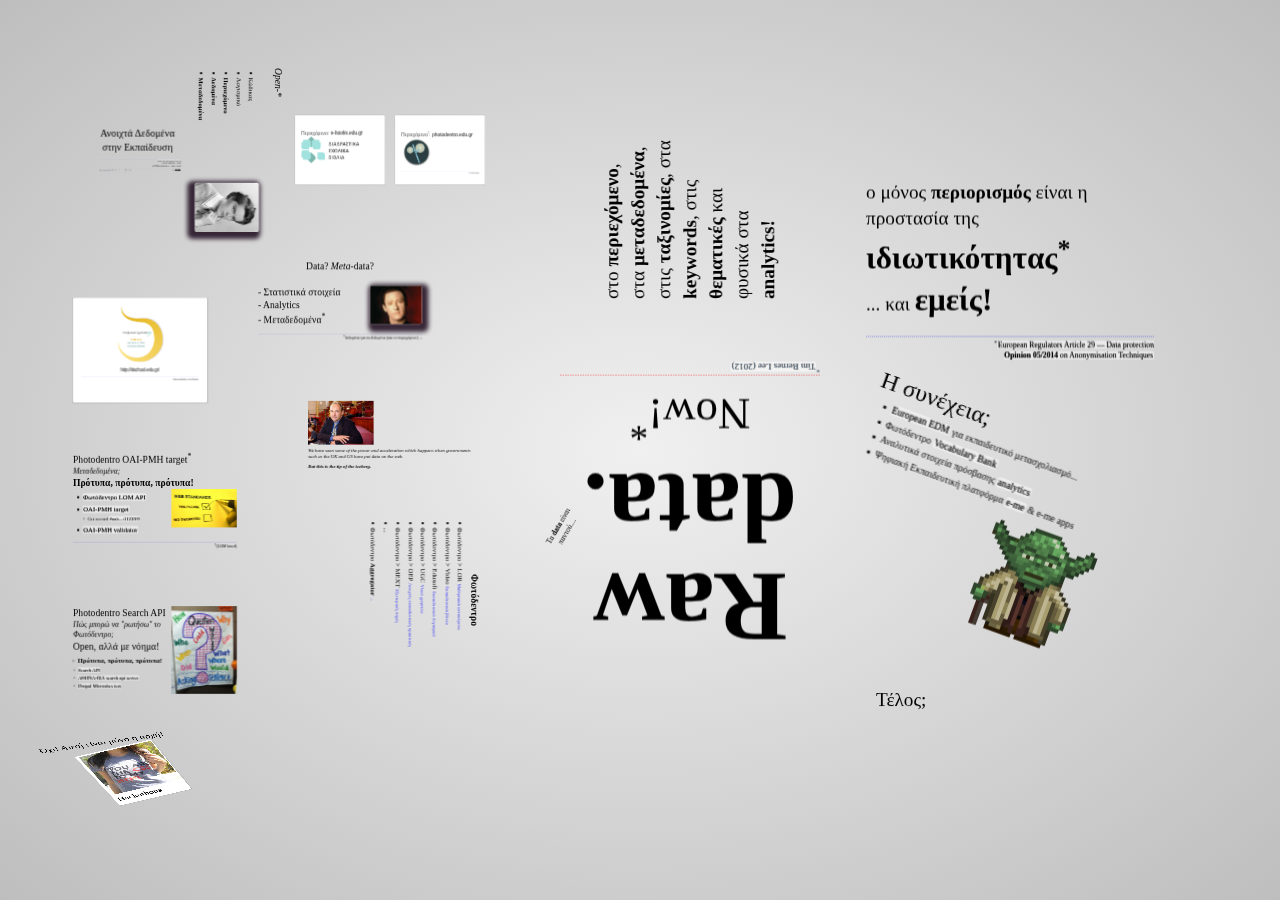
==== odd15gr_edu-k12/index.html @ 9ce97788 "ODD15gr impress.js presentation" ====
<!doctype html>
<html lang="el">
<head>
    <meta charset="utf-8" />
    <meta name="viewport" content="width=1024" />
    <meta name="apple-mobile-web-app-capable" content="yes" />
    <title>ODD15gr |K12</title>
    
    <meta name="description" content="Open Data Day 2015 Greece - Ανοιχτά Δεδομένα για την Εκπαίδευση" />
    <meta name="author" content="Τάσος Κουτουμανος <tafkey@about.me> -- ΙΤΥΕ 'ΔΙΟΦΑΝΤΟΣ'" />

    <!-- <link href="http://fonts.googleapis.com/css?family=Open+Sans:regular,semibold,italic,italicsemibold|PT+Sans:400,700,400italic,700italic|PT+Serif:400,700,400italic,700italic" rel="stylesheet" /> -->

    <link href="css/impress-tk.css" rel="stylesheet" />
    
    <link rel="shortcut icon" href="media/favicon.png" />
    <link rel="apple-touch-icon" href="media/apple-touch-icon.png" />
</head>

<body class="impress-not-supported">
    <div class="fallback-message">
        <p>Ο browser σου <b>δεν υποστηρίζει τις απαραίτητες λειτουργίες</b> για διαδραστική παρουσίαση. Για το λόγο αυτό εμφανίζεται μια περιορισμένη εκδοχή της παρουσίασης.</p>
        <p>Για τη διαδραστική εκδοχή θα πρέπει να χρησιμοποιήσεις μια σύγχρονη έκδοση του <b>Firefox</b>, <b>Chrome</b> ή <b>Safari</b></p>
    </div>


<div id="impress">

    <div id="overview" class="step" data-x="3000" data-y="1500" data-scale="10">
    </div>


    <div id="cover" class="step title" data-x="-2000" data-y='-1500'>
      	<h1>Ανοιχτά Δεδομένα στην Εκπαίδευση</h1> 
        <p class="footer">
          <a target="_new" href="https://odi.ellak.gr/?p=42">Open Data Day 2015 (Greece)</a><br/>
          <span><i>Ανοιχτά Δεδομένα - Γιατί;</i></span><br>
          <span>28 Φεβρουαρίου 2015</span> ·
          <span>InnovAthens</span>
        </p>
        <p class="by"><span style="float: right; margin:0.2em;"><a href="http://creativecommons.org/licenses/by-sa/4.0/" rel="license"><img border="0" width="80px" height="15px" src="media/cc-by-sa-80x15.png" alt="Creative Commons License Attribution ShareAlike 4.0 International"/></a></span><!-- &copy;2015  -->Τάσος Κουτουμάνος <a href="http://tafkey.eu/">tafkey.eu</a> &mdash; <a href="http://www.cti.gr">ΙΤΥΕ &quot;ΔΙΟΦΑΝΤΟΣ&quot;</a></p>
    </div>

    <!-- <div class="step slide" data-x="-1000" data-y="-1500"> -->
    <div id="open" class="step" data-x="-1000" data-y="-1500" data-rotate="90" data-scale="2">
        <q><em>Open-*</em></q>
        <p><br/><img class="shadow right" src="media/puzzled.jpg"/></p>
        <ul class="bullet">
            <li class="bullet">Κώδικας</li>
            <li class="bullet">Λογισμικό</li>
            <li class="bullet"><b>Περιεχόμενο</b></li>
            <li class="bullet"><b>Δεδομένα</b></li>
            <li class="bullet"><b>Μεταδεδομένα</b></li>
        </ul>               
    </div>

    <div class="step slide" data-x="0" data-y="-1500">
        <q>Περιεχόμενο: <a href="http://ebooks.edu.gr/">e-books.edu.gr</a></q>
        <p><a target="_new" href="http://ebooks.edu.gr/"><img align="center" width="80%" src="media/ebooks-logo.png"/></a></p>
    </div>

    <div class="step slide" data-x="1000" data-y="-1500">
        <q>Περιεχόμενο<sup>*</sup>: <a href="http://photodentro.edu.gr/">photodentro.edu.gr</a></q>
        <p><a target="_new" href="http://photodentro.edu.gr/"><img align="center" width="300px" src="media/photodentro-logo.png"/></a></p>
        <p class="footer"><sup>*</sup>... κι όχι μόνο! Metadata</p>
    </div>

     <div id="data" class="step" data-x="0" data-y="0" data-scale="2">
        <h1>Data? <i>Meta</i>-data?</h1>
        <p><br/><img class="shadow right" src="media/data.jpg"/></p>
        <p>- Στατιστικά στοιχεία</p>
        <p>- Analytics</p>
        <p>- Μεταδεδομένα<sup>*</sup></p>
        <p class="footer"><sup>*</sup>δεδομένα για τα δεδομένα (και το περιεχόμενο) ...</p>
    </div>

    <!--
        
        This element introduces rotation.
        
        Notation shouldn't be a surprise. We use `data-rotate="90"` attribute, meaning that this
        element should be rotated by 90 degrees clockwise.
        
    -->
    <div id="photodentro" class="step" data-x="850" data-y="3000" data-rotate="90" data-scale="2">
        <h1> <b>Φωτόδεντρο</b></h1>
        <ul class="bullet">
            <li class="bullet">Φωτόδεντρο &gt; LOR <span class='small'>Μαθησιακά αντικείμενα</span></li>
            <li class="bullet">Φωτόδεντρο &gt; Video <span class='small'>Εκπαιδευτικά βίντεο</span></li>
            <li class="bullet">Φωτόδεντρο &gt; Edusoft <span class='small'>Εκπαιδευτικό λογισμικό</span></li>
            <li class="bullet">Φωτόδεντρο &gt; UGC <span class='small'>Υλικό χρηστών</span></li>
            <li class="bullet">Φωτόδεντρο &gt; OEP <span class='small'>Ανοιχτές εκπαιδευτικές πρακτικές</span></li>
            <li class="bullet">Φωτόδεντρο &gt; MEXT <span class='small'>Εξωτερικές πηγές</span></li>
            <li class="bullet">...</li>
            <li class="bullet">Φωτόδεντρο <b>Aggregator</b> <span class='small'>...</span></li>
        </ul>
    </div>


    <div id="metadata" class="step" data-x="-1850" data-y="2000" data-rotate="0" data-scale="2">
	    <p>Photodentro OAI-PMH target<sup>*</sup></p>
	    <blockquote>Μεταδεδομένα;</blockquote>
    	<b>Πρότυπα, πρότυπα, πρότυπα!</b>
	    <p><img align="right" src="media/web-standards.jpg" width="40%"/></p>
	    <ul class="bullet">
	        <li class="bullet"><a target="_new" href="http://gnosis.dschool.edu.gr">Φωτόδεντρο <span>LOM</span> API</a></li>
	        <li class="bullet"><a target="_new" href="http://aggregator.photodentro.edu.gr/oai/request?verb=Identify">OAI-PMH target</a></li>
	        <ul class="bullet2">
	        	<li class="bullet2">Get record <a target="_new" href="http://aggregator.photodentro.edu.gr/oai/request?verb=GetRecord&metadataPrefix=oai_lom&identifier=oai:aggregator.photodentro.edu.gr:11239/9">#oai:...:11239/9</a></li>
	        </ul>
	  	    <li class="bullet"><a target="_new" href="http://validator.oaipmh.com/">OAI-PMH validator</a> </li>
		  </ul>
    	<!-- http://www.connectedwebsolutions.com/blog/web-design/seo/web-standards-why-they-matter/  -->
	    <p class="footer"><sup>*</sup>(LOM based)</p>
    </div> 

    <div id="SearchAPI" class="step" data-x="-1850" data-y="3500" data-rotate="0" data-scale="2">
	    <q>Photodentro Search API</q>
	    <img align="right" src="media/question.jpg" width="40%"/>
	    <blockquote>Πώς μπορώ να "ρωτήσω" το Φωτόδεντρο;</blockquote>
	    <ul>
	        <li>Open, αλλά με νόημα!</li>
	    	<ul class="bullet2">
	    		<li class="bullet"><b>Πρότυπα, πρότυπα, πρότυπα!</b></li> 
		        <li class="bullet2"><a target="_new" href="http://photodentro-dev.cti.gr:3000/microsites">Search API</a></li>
		        <li class="bullet2"><a target="_new" href="http://tac.ilsp.gr:8993/items?q=mystery">ΑΘΗΝΑ-ΙΕΛ search api server</a></li>
		        <li class="bullet2"><a target="_new" href="http://150.140.91.45/micro">Drupal Microsites test</a></li>
		    </ul>
	    </ul>
	    <!-- http://adventuresoffirstgrade.blogspot.gr/2013/02/whooo-loves-main-idea.html -->
    </div> 


    <div id="big" class="step" data-x="3500" data-y="2100" data-rotate="180" data-scale="5">
        <p><b>Raw data.</b><span class="thoughts">Now!<sup>*</sup></span></p>
        <p class="by"><sup>*</sup><a target="_new" href="http://www.wired.co.uk/news/archive/2012-11/09/raw-data ">Tim Bernes Lee (2012)</a></p>
    </div>


    <div id="timbernerslee" class="step" data-x="500" data-y="1350" data-scale="2">
        <p><img src="media/timbernerslee.jpg" width="40%"/></p>
        <blockquote class="small">We have seen some of the power and acceleration which happens when governments such as the UK and US have put data on the web.<br>
        <br>
        <b>But this is the tip of the iceberg.</b> </blockquote>
    </div>

    <div id="tiny" class="step" data-x="2000" data-y="2525" data-z="-3000" data-rotate="300" data-scale="2">
        <p>Τα <b>data</b> είναι παντού....</p>
    </div>

    <div id="ing" class="step" data-x="3500" data-y="-850" data-rotate="270" data-scale="4">
        <p>στο <b class="positioning">περιεχόμενο</b>, στα <b class="rotating">μεταδεδομένα</b>, στις <b class="positioning">ταξινομίες</b>, στα <b class="rotating">keywords</b>, στις <b class="scaling">θεματικές</b> και φυσικά στα <b class="scaling">analytics!</b></p>
    </div>

    <div id="imagination" class="step" data-x="6700" data-y="-300" data-scale="4">
        <p>ο μόνος <b>περιορισμός</b> είναι η προστασία της <b class="imagination">ιδιωτικότητας<sup>*</sup></b></p>
        <p>... και <b class="imagination">εμείς!</b></p>
    
        <p class="footer"><sup>*</sup><a href="http://ec.europa.eu/justice/data-protection/article-29/documentation/opinion-recommendation/files/2014/wp216_en.pdf">European Regulators Article 29 &mdash; Data protection<br><b>Opinion 05/2014</b> on Anonymisation Techniques</a></p>



    </div>

    <div id="one-more-thing" class="step" data-x="7000" data-y="4000" data-scale="4">
        <p>Τέλος;</p>
    </div>

    <div id="end" class="step" data-x="-2000" data-y="4700" data-z="-100" data-rotate-x="-40" data-rotate-y="10" data-scale="2">
        <p>Όχι! Αυτή είναι μόνο η αρχή!</p>
        <div class="polaroid rotate_right" style="margin: 20px 0px 0px 160px">
            <a target="_new" href="http://vooza.com/videos/hackathon/"><img src="media/code-of-love-tshirt.jpg" alt="Good luck!" width="355" height="355" />
            <p class="caption">Hackathons</a></p>
        </div>
    </div>

    <div id="source" class="step" data-x="6300" data-y="2000" data-rotate="20" data-scale="4">
        <q>Η συνέχεια;</q>
        <ul class="bullet">
        	<li class="bullet2"><a target="_new" href="http://pro.europeana.eu/share-your-data/data-guidelines/edm-documentation" target="_new">European EDM</a> για εκπαιδευτικό μετασχολιασμό...</li>
        	<li class="bullet2">Φωτόδεντρο <a target="_new" href="http://gnosis.dschool.edu.gr/voc/">Vocabulary Bank</a></li>
        	<li class="bullet2">Αναλυτικά στοιχεία πρόσβασης <a target="_new" href="media/e-books_2015-02_Monthly_Analytics.pdf" >analytics</a></li>
        	<li class="bullet2">Ψηφιακή Εκπαιδευτική πλατφόρμα <a target="_new" href="http://beta.e-me.edu.gr">e-me</a> &amp; e-me apps</li>
        </ul>
    </div>

    <div data-x="-2000" data-y="500" class="step slide" id="who" data-scale="1.5">
        <p align="center"><img src="media/dschool-logo.png"></p>
        <p align="center"><a href="http://dschool.edu.gr">http://dschool.edu.gr/</a></p>
        <p class="footer"><a href="http://tafkey.eu">Τάσος Κουτουμάνος</a>, <a href="http://www.cti.gr">ITYE Διόφαντος</a></p>
    </div>


    <!--
        
        So to make a summary of all the possible attributes used to position presentation steps, we have:
        
        * `data-x`, `data-y`, `data-z` - they define the position of **the center** of step element on
            the canvas in pixels; their default value is 0;
        * `data-rotate-x`, `data-rotate-y`, 'data-rotate-z`, `data-rotate` - they define the rotation of
            the element around given axis in degrees; their default value is 0; `data-rotate` and `data-rotate-z`
            are exactly the same;
        * `data-scale` - defines the scale of step element; default value is 1
        
        These values are used by impress.js in CSS transformation functions, so for more information consult
        CSS transfrom docs: https://developer.mozilla.org/en/CSS/transform
        
    -->
    <div id="overview" class="step" data-x="3000" data-y="1500" data-scale="10">
    </div>

</div>

<!--
    
    Hint is not related to impress.js in any way.
    
    But it can show you how to use impress.js features in creative way.
    
    When the presentation step is shown (selected) its element gets the class of "active" and the body element
    gets the class based on active step id `impress-on-ID` (where ID is the step's id)... It may not be
    so clear because of all these "ids" in previous sentence, so for example when the first step (the one with
    the id of `bored`) is active, body element gets a class of `impress-on-bored`.
    
    This class is used by this hint below. Check CSS file to see how it's shown with delayed CSS animation when
    the first step of presentation is visible for a couple of seconds.
    
    ...
    
    And when it comes to this piece of JavaScript below ... kids, don't do this at home ;)
    It's just a quick and dirty workaround to get different hint text for touch devices.
    In a real world it should be at least placed in separate JS file ... and the touch content should be
    probably just hidden somewhere in HTML - not hard-coded in the script.
    
    Just sayin' ;)
    
-->
<div class="hint">
    <p>Μετακίνηση με το space ή τα βελάκια</p>
</div>
<script>
if ("ontouchstart" in document.documentElement) { 
    document.querySelector(".hint").innerHTML = "<p>Πάτησε αριστερά ή δεξιά για πλοήγηση</p>";
}
</script>

<!--
    http://validator.oaipmh.com/
    http://photodentro.edu.gr/oai-lor/request?verb=Identify

    http://aggregator.photodentro.edu.gr/oai/request?verb=ListRecords&metadataPrefix=oai_lom


	http://re.cs.uct.ac.za/
	http://oval.base-search.net/
	http://validator.oaipmh.com/
		http://photodentro.edu.gr/oai-lor/request



        // Supported keys are:
        // [space] - quite common in presentation software to move forward
        // [up] [right] / [down] [left] - again common and natural addition,
        // [pgdown] / [pgup] - often triggered by remote controllers,
        // [tab] - this one is quite controversial, but the reason it ended up on
        //   this list is quite an interesting story... Remember that strange part
        //   in the impress.js code where window is scrolled to 0,0 on every presentation
        //   step, because sometimes browser scrolls viewport because of the focused element?
        //   Well, the [tab] key by default navigates around focusable elements, so clicking
        //   it very often caused scrolling to focused element and breaking impress.js
        //   positioning. I didn't want to just prevent this default action, so I used [tab]
        //   as another way to moving to next step... And yes, I know that for the sake of
        //   consistency I should add [shift+tab] as opposite action...


-->
<script src="js/impress.js"></script>
<script>impress().init();</script>


</body>
</html>
---- odd15gr_edu-k12/css/impress-tk.css ----
/*In order to print, first disable javascript, set page to landscape and give it a go. tested with firefox*/

/* ==|== print styles =======================================================
   Print styles.
   Inlined to avoid required HTTP connection: h5bp.com/r
   ========================================================================== */

@media print {
  * { background: transparent !important; color: black !important; box-shadow:none !important; text-shadow: none !important; } /* Black prints faster: h5bp.com/s */
  a, a:visited { text-decoration: underline; }
  /*a[href]:after { content: " (" attr(href) ")"; }*/
  abbr[title]:after { content: " (" attr(title) ")"; }
  /*.ir a:after, a[href^="javascript:"]:after, a[href^="#"]:after { content: ""; } /* Don't show links for images, or javascript/internal links */*/
  thead { display: table-header-group; } /* h5bp.com/t */
  tr, img { page-break-inside: avoid; }
  img { max-width: 100% !important; }
  @page { margin: 0.1cm; }
  p, h2, h3 { orphans: 3; widows: 3; }
  h2, h3 { page-break-after: avoid; }

  /* Impress.js specific */
  .fallback-message { display: none; }
  @page land {size: landscape;}
  .step { page-break-inside: avoid; page-break-after: always; border: none; margin-top: 30px; }
  .step img { max-height: 100%; }

  /* plus some more step specific styles of your own
  #htop2 { display: none }
   */
}




/*
    We start with a good ol' reset.
    That's the one by Eric Meyer http://meyerweb.com/eric/tools/css/reset/

    You can probably argue if it is needed here, or not, but for sure it
    doesn't do any harm and gives us a fresh start.
*/

html, body, div, span, applet, object, iframe,
h1, h2, h3, h4, h5, h6, p, blockquote, pre,
a, abbr, acronym, address, big, cite, code,
del, dfn, em, img, ins, kbd, q, s, samp,
small, strike, strong, sub, tt, var,
b, u, i, center,
dl, dt, dd, ol, ul, li,
fieldset, form, label, legend,
table, caption, tbody, tfoot, thead, tr, th, td,
article, aside, canvas, details, embed,
figure, figcaption, footer, header, hgroup,
menu, nav, output, ruby, section, summary,
time, mark, audio, video {
    margin: 0;
    padding: 0;
    border: 0;
    font-size: 100%;
    font: inherit;
    vertical-align: baseline;
}

/* HTML5 display-role reset for older browsers */
article, aside, details, figcaption, figure,
footer, header, hgroup, menu, nav, section {
    display: block;
}

h1 { text-align: center; }

p.footer { font-size: 0.4em; text-align: right; margin-top: 2em; padding-top:0.2em; border-top: 1px dashed #1a1afa; }
p.by {font-size: 0.3em; color: #567; text-align:left; margin-top:1em; padding-top:0.2em; border-top: 1px dashed red;}

span.small { font-size: 0.7em; color: #4040f4; text-align: right};


body {
    line-height: 1;
}
ol, ul {
    list-style: none;
}
ul.bullet {
    list-style: square;
    padding-left:1em;
}
li.bullet {
    font-size: .7em;
    padding-top: .5em;
}
ul.bullet2 {
    list-style: circle;
    padding-left:0.5em;
}
li.bullet2 {
    font-size: .5em;
    padding-top: .3em;
}

/*blockquote, */
q {
    quotes: none;
}
/*blockquote:before, blockquote:after,*/
q:before, q:after {
    content: '';
    content: none;
}

blockquote {
    font-size: 0.8em; font-style: italic;
}

blockquote.small {
    font-size: 0.5em; line-height: 1.1em; font-style: italic
}

table {
    border-collapse: collapse;
    border-spacing: 0;
}

/*
    Now here is when interesting things start to appear.

    We set up <body> styles with default font and nice gradient in the background.
    And yes, there is a lot of repetition there because of -prefixes but we don't
    want to leave anybody behind.
*/
body {
    font-family: 'PT Sans', sans-serif;
    min-height: 740px;

    background: rgb(215, 215, 215);
    background: -webkit-gradient(radial, 50% 50%, 0, 50% 50%, 500, from(rgb(240, 240, 240)), to(rgb(190, 190, 190)));
    background: -webkit-radial-gradient(rgb(240, 240, 240), rgb(190, 190, 190));
    background:    -moz-radial-gradient(rgb(240, 240, 240), rgb(190, 190, 190));
    background:     -ms-radial-gradient(rgb(240, 240, 240), rgb(190, 190, 190));
    background:      -o-radial-gradient(rgb(240, 240, 240), rgb(190, 190, 190));
    background:         radial-gradient(rgb(240, 240, 240), rgb(190, 190, 190));
}

/*
    Now let's bring some text styles back ...
*/
b, strong { font-weight: bold }
i, em { font-style: italic }

/*
    ... and give links a nice look.
*/
a {
    color: inherit;
    text-decoration: none;
    padding: 0 0.1em;
    background: rgba(255,255,255,0.5);
    text-shadow: -1px -1px 2px rgba(100,100,100,0.9);
    border-radius: 0.2em;

    -webkit-transition: 0.5s;
    -moz-transition:    0.5s;
    -ms-transition:     0.5s;
    -o-transition:      0.5s;
    transition:         0.5s;
}

a:hover,
a:focus {
    background: rgba(255,255,255,1);
    text-shadow: -1px -1px 2px rgba(100,100,100,0.5);
}

/*
    Because the main point behind the impress.js demo is to demo impress.js
    we display a fallback message for users with browsers that don't support
    all the features required by it.

    All of the content will be still fully accessible for them, but I want
    them to know that they are missing something - that's what the demo is
    about, isn't it?

    And then we hide the message, when support is detected in the browser.
*/

.fallback-message {
    font-family: sans-serif;
    line-height: 1.3;

    width: 780px;
    padding: 10px 10px 0;
    margin: 20px auto;

    border: 1px solid #E4C652;
    border-radius: 10px;
    background: #EEDC94;
}

.fallback-message p {
    margin-bottom: 10px;
}

.impress-supported .fallback-message {
    display: none;
}

/*
    Now let's style the presentation steps.

    We start with basics to make sure it displays correctly in everywhere ...
*/

.step {
    position: relative;
    width: 900px;
    padding: 40px;
    margin: 20px auto;

    -webkit-box-sizing: border-box;
    -moz-box-sizing:    border-box;
    -ms-box-sizing:     border-box;
    -o-box-sizing:      border-box;
    box-sizing:         border-box;

    font-family: 'PT Serif', georgia, serif;
    font-size: 48px;
    line-height: 1.35;
}

/*
    ... and we enhance the styles for impress.js.

    Basically we remove the margin and make inactive steps a little bit transparent.
*/
.impress-enabled .step {
    margin: 0;
    opacity: 0.3;

    -webkit-transition: opacity 1s;
    -moz-transition:    opacity 1s;
    -ms-transition:     opacity 1s;
    -o-transition:      opacity 1s;
    transition:         opacity 1s;
}

.impress-enabled .step.active { opacity: 1 }

/*
    These 'slide' step styles were heavily inspired by HTML5 Slides:
    http://html5slides.googlecode.com/svn/trunk/styles.css

    ;)

    They cover everything what you see on first three steps of the demo.
*/
.slide {
    display: block;

    width: 900px;
    height: 700px;
    padding: 40px 60px;

    background-color: white;
    border: 1px solid rgba(0, 0, 0, .3);
    border-radius: 10px;
    box-shadow: 0 2px 6px rgba(0, 0, 0, .1);

    color: rgb(102, 102, 102);
    text-shadow: 0 2px 2px rgba(0, 0, 0, .1);

    font-family: 'Open Sans', Arial, sans-serif;
    font-size: 30px;
    line-height: 36px;
    letter-spacing: -1px;
}

.slide q {
    display: block;
    font-size: 50px;
    line-height: 72px;

    margin-top: 100px;
}

.slide q strong {
    white-space: nowrap;
}

/*
    And now we start to style each step separately.

    I agree that this may be not the most efficient, object-oriented and
    scalable way of styling, but most of steps have quite a custom look
    and typography tricks here and there, so they had to be styled separately.

    First is the title step with a big <h1> (no room for padding) and some
    3D positioning along Z axis.
*/

#title {
    padding: 0;
}

#title .try {
    font-size: 64px;
    position: absolute;
    top: -0.5em;
    left: 1.5em;

    -webkit-transform: translateZ(20px);
    -moz-transform:    translateZ(20px);
    -ms-transform:     translateZ(20px);
    -o-transform:      translateZ(20px);
    transform:         translateZ(20px);
}

.title h1 {
    font-size: 100px;

    -webkit-transform: translateZ(50px);
    -moz-transform:    translateZ(50px);
    -ms-transform:     translateZ(50px);
    -o-transform:      translateZ(50px);
    transform:         translateZ(50px);
}

.footnote {
    font-size: 32px;
}

/*
    Second step is nothing special, just a text with a link, so it doesn't need
    any special styling.

    Let's move to 'big thoughts' with centered text and custom font sizes.
*/
#big {
    width: 600px;
    text-align: center;
    font-size: 60px;
    line-height: 1;
}

#big b {
    display: block;
    font-size: 200px;
    line-height: 200px;
}

#big .thoughts {
    font-size: 90px;
    line-height: 120px;

    -webkit-transform: rotate(-10deg);
    -moz-transform:    rotate(-10deg);
    -ms-transform:     rotate(-10deg);
    -o-transform:      rotate(-10deg);
    transform:         rotate(-10deg);

    -webkit-transition-delay: 0.25s;
    -moz-transition-delay:    0.25s;
    -ms-transition-delay:     0.25s;
    -o-transition-delay:      0.25s;
    transition-delay:         0.25s;

}

/*
    'Tiny ideas' just need some tiny styling.
*/
#tiny {
    width: 500px;
    text-align: center;
}

/*
    This step has some animated text ...
*/
#ing { width: 500px }

/*
    ... so we define display to `inline-block` to enable transforms and
    transition duration to 0.5s ...
*/
#ing b {
    display: inline-block;
    -webkit-transition: 0.5s;
    -moz-transition:    0.5s;
    -ms-transition:     0.5s;
    -o-transition:      0.5s;
    transition:         0.5s;
}

/*
    ... and we want 'positioning` word to move up a bit when the step gets
    `present` class ...
*/
#ing.present .positioning {
    -webkit-transform: translateY(-10px);
    -moz-transform:    translateY(-10px);
    -ms-transform:     translateY(-10px);
    -o-transform:      translateY(-10px);
    transform:         translateY(-10px);
}

/*
    ... 'rotating' to rotate a quarter of a second later ...
*/
#ing.present .rotating {
    -webkit-transform: rotate(-10deg);
    -moz-transform:    rotate(-10deg);
    -ms-transform:     rotate(-10deg);
    -o-transform:      rotate(-10deg);
    transform:         rotate(-10deg);

    -webkit-transition-delay: 0.25s;
    -moz-transition-delay:    0.25s;
    -ms-transition-delay:     0.25s;
    -o-transition-delay:      0.25s;
    transition-delay:         0.25s;
}

/*
    ... and 'scaling' to scale down after another quarter of a second.
*/
#ing.present .scaling {
    -webkit-transform: scale(0.7);
    -moz-transform:    scale(0.7);
    -ms-transform:     scale(0.7);
    -o-transform:      scale(0.7);
    transform:         scale(0.7);

    -webkit-transition-delay: 0.5s;
    -moz-transition-delay:    0.5s;
    -ms-transition-delay:     0.5s;
    -o-transition-delay:      0.5s;
    transition-delay:         0.5s;
}

/*
    The 'imagination' step is again some boring font-sizing.
*/

#imagination {
    width: 800px;
}

#imagination .imagination {
    font-size: 78px;
}

/*
    There is nothing really special about 'use the source, Luke' step, too,
    except maybe of the Yoda background.

    As you can see below I've 'hard-coded' it in data URL.
    That's not the best way to serve images, but because that's just this one
    I decided it will be OK to have it this way.

    Just make sure you don't blindly copy this approach.
*/
#source {
    width: 700px;
    padding-bottom: 300px;

    /* Yoda Icon :: Pixel Art from Star Wars http://www.pixeljoint.com/pixelart/1423.htm */
    background-image: url([data-uri]);
    background-position: bottom right;
    background-repeat: no-repeat;
}

#source q {
    font-size: 60px;
}

/*
    And the "it's in 3D" step again brings some 3D typography - just for fun.

    Because we want to position <span> elements in 3D we set transform-style to
    `preserve-3d` on the paragraph.
    It is not needed by webkit browsers, but it is in Firefox. It's hard to say
    which behaviour is correct as 3D transforms spec is not very clear about it.
*/
#end p {
    -webkit-transform-style: preserve-3d;
    -moz-transform-style:    preserve-3d; /* Y U need this Firefox?! */
    -ms-transform-style:     preserve-3d;
    -o-transform-style:      preserve-3d;
    transform-style:         preserve-3d;
}

/*
    Below we position each word separately along Z axis and we want it to transition
    to default position in 0.5s when the step gets `present` class.

    Quite a simple idea, but lot's of styles and prefixes.
*/
#end span,
#end b {
    display: inline-block;
    -webkit-transform: translateZ(40px);
    -moz-transform:    translateZ(40px);
    -ms-transform:     translateZ(40px);
    -o-transform:      translateZ(40px);
     transform:        translateZ(40px);

    -webkit-transition: 0.5s;
    -moz-transition:    0.5s;
    -ms-transition:     0.5s;
    -o-transition:      0.5s;
    transition:         0.5s;
}

#its-in-3d .have {
    -webkit-transform: translateZ(-40px);
    -moz-transform:    translateZ(-40px);
    -ms-transform:     translateZ(-40px);
    -o-transform:      translateZ(-40px);
    transform:         translateZ(-40px);
}

#its-in-3d .you {
    -webkit-transform: translateZ(20px);
    -moz-transform:    translateZ(20px);
    -ms-transform:     translateZ(20px);
    -o-transform:      translateZ(20px);
    transform:         translateZ(20px);
}

#its-in-3d .noticed {
    -webkit-transform: translateZ(-40px);
    -moz-transform:    translateZ(-40px);
    -ms-transform:     translateZ(-40px);
    -o-transform:      translateZ(-40px);
    transform:         translateZ(-40px);
}

#its-in-3d .its {
    -webkit-transform: translateZ(60px);
    -moz-transform:    translateZ(60px);
    -ms-transform:     translateZ(60px);
    -o-transform:      translateZ(60px);
    transform:         translateZ(60px);
}

#its-in-3d .in {
    -webkit-transform: translateZ(-10px);
    -moz-transform:    translateZ(-10px);
    -ms-transform:     translateZ(-10px);
    -o-transform:      translateZ(-10px);
    transform:         translateZ(-10px);
}

#its-in-3d .footnote {
    font-size: 32px;

    -webkit-transform: translateZ(-10px);
    -moz-transform:    translateZ(-10px);
    -ms-transform:     translateZ(-10px);
    -o-transform:      translateZ(-10px);
    transform:         translateZ(-10px);
}

#its-in-3d.present span,
#its-in-3d.present b {
    -webkit-transform: translateZ(0px);
    -moz-transform:    translateZ(0px);
    -ms-transform:     translateZ(0px);
    -o-transform:      translateZ(0px);
    transform:         translateZ(0px);
}

/*
    The last step is an overview.
    There is no content in it, so we make sure it's not visible because we want
    to be able to click on other steps.

*/
#overview { display: none }

/*
    We also make other steps visible and give them a pointer cursor using the
    `impress-on-` class.
*/
.impress-on-overview .step {
    opacity: 1;
    cursor: pointer;
}


/*
    Now, when we have all the steps styled let's give users a hint how to navigate
    around the presentation.

    The best way to do this would be to use JavaScript, show a delayed hint for a
    first time users, then hide it and store a status in cookie or localStorage...

    But I wanted to have some CSS fun and avoid additional scripting...

    Let me explain it first, so maybe the transition magic will be more readable
    when you read the code.

    First of all I wanted the hint to appear only when user is idle for a while.
    You can't detect the 'idle' state in CSS, but I delayed a appearing of the
    hint by 5s using transition-delay.

    You also can't detect in CSS if the user is a first-time visitor, so I had to
    make an assumption that I'll only show the hint on the first step. And when
    the step is changed hide the hint, because I can assume that user already
    knows how to navigate.

    To summarize it - hint is shown when the user is on the first step for longer
    than 5 seconds.

    The other problem I had was caused by the fact that I wanted the hint to fade
    in and out. It can be easily achieved by transitioning the opacity property.
    But that also meant that the hint was always on the screen, even if totally
    transparent. It covered part of the screen and you couldn't correctly clicked
    through it.
    Unfortunately you cannot transition between display `block` and `none` in pure
    CSS, so I needed a way to not only fade out the hint but also move it out of
    the screen.

    I solved this problem by positioning the hint below the bottom of the screen
    with CSS transform and moving it up to show it. But I also didn't want this move
    to be visible. I wanted the hint only to fade in and out visually, so I delayed
    the fade in transition, so it starts when the hint is already in its correct
    position on the screen.

    I know, it sounds complicated ... maybe it would be easier with the code?
*/

.hint {
    /*
        We hide the hint until presentation is started and from browsers not supporting
        impress.js, as they will have a linear scrollable view ...
    */
    display: none;

    /*
        ... and give it some fixed position and nice styles.
    */
    position: fixed;
    left: 0;
    right: 0;
    bottom: 200px;

    background: rgba(0,0,0,0.5);
    color: #EEE;
    text-align: center;

    font-size: 50px;
    padding: 20px;

    z-index: 100;

    /*
        By default we don't want the hint to be visible, so we make it transparent ...
    */
    opacity: 0;

    /*
        ... and position it below the bottom of the screen (relative to it's fixed position)
    */
    -webkit-transform: translateY(400px);
    -moz-transform:    translateY(400px);
    -ms-transform:     translateY(400px);
    -o-transform:      translateY(400px);
    transform:         translateY(400px);

    /*
        Now let's imagine that the hint is visible and we want to fade it out and move out
        of the screen.

        So we define the transition on the opacity property with 1s duration and another
        transition on transform property delayed by 1s so it will happen after the fade out
        on opacity finished.

        This way user will not see the hint moving down.
    */
    -webkit-transition: opacity 1s, -webkit-transform 0.5s 1s;
    -moz-transition:    opacity 1s,    -moz-transform 0.5s 1s;
    -ms-transition:     opacity 1s,     -ms-transform 0.5s 1s;
    -o-transition:      opacity 1s,      -o-transform 0.5s 1s;
    transition:         opacity 1s,         transform 0.5s 1s;
}

/*
    Now we 'enable' the hint when presentation is initialized ...
*/
.impress-enabled .hint { display: block }

/*
    ... and we will show it when the first step (with id 'bored') is active.
*/
.impress-on-bored .hint {
    /*
        We remove the transparency and position the hint in its default fixed
        position.
    */
    opacity: 1;

    -webkit-transform: translateY(0px);
    -moz-transform:    translateY(0px);
    -ms-transform:     translateY(0px);
    -o-transform:      translateY(0px);
    transform:         translateY(0px);

    /*
        Now for fade in transition we have the oposite situation from the one
        above.

        First after 4.5s delay we animate the transform property to move the hint
        into its correct position and after that we fade it in with opacity
        transition.
    */
    -webkit-transition: opacity 1s 5s, -webkit-transform 0.5s 4.5s;
    -moz-transition:    opacity 1s 5s,    -moz-transform 0.5s 4.5s;
    -ms-transition:     opacity 1s 5s,     -ms-transform 0.5s 4.5s;
    -o-transition:      opacity 1s 5s,      -o-transform 0.5s 4.5s;
    transition:         opacity 1s 5s,         transform 0.5s 4.5s;
}

/*
    And as the last thing there is a workaround for quite strange bug.
    It happens a lot in Chrome. I don't remember if I've seen it in Firefox.

    Sometimes the element positioned in 3D (especially when it's moved back
    along Z axis) is not clickable, because it falls 'behind' the <body>
    element.

    To prevent this, I decided to make <body> non clickable by setting
    pointer-events property to `none` value.
    Value if this property is inherited, so to make everything else clickable
    I bring it back on the #impress element.

    If you want to know more about `pointer-events` here are some docs:
    https://developer.mozilla.org/en/CSS/pointer-events

    There is one very important thing to notice about this workaround - it makes
    everything 'unclickable' except what's in #impress element.

    So use it wisely ... or don't use at all.
*/
.impress-enabled          { pointer-events: none }
.impress-enabled #impress { pointer-events: auto }

/*
    There is one funny thing I just realized.

    Thanks to this workaround above everything except #impress element is invisible
    for click events. That means that the hint element is also not clickable.
    So basically all of this transforms and delayed transitions trickery was probably
    not needed at all...

    But it was fun to learn about it, wasn't it?
*/


div.polaroid {
    width:355px;
    padding:10px 10px 20px 10px;
    border:1px solid #BFBFBF;
    background-color:white;
    /* Add box-shadow */
    box-shadow:2px 2px 3px #aaaaaa;
}

div.rotate_right {
    -ms-transform:rotate(-8deg); /* IE 9 */
    -webkit-transform:rotate(-8deg); /* Safari and Chrome */
    transform:rotate(-8deg);
}

img.shadow {
    -webkit-box-shadow: 12px 15px 21px 19px rgba(54,38,54,1);
    -moz-box-shadow: 12px 15px 21px 19px rgba(54,38,54,1);
    box-shadow: 12px 15px 21px 19px rgba(54,38,54,1);
    border-radius: 10px 10px 10px 10px;
    -moz-border-radius: 10px 10px 10px 10px;
    -webkit-border-radius: 10px 10px 10px 10px;
    border: 0px solid #000000;
}

img.right {
    float: right;
}
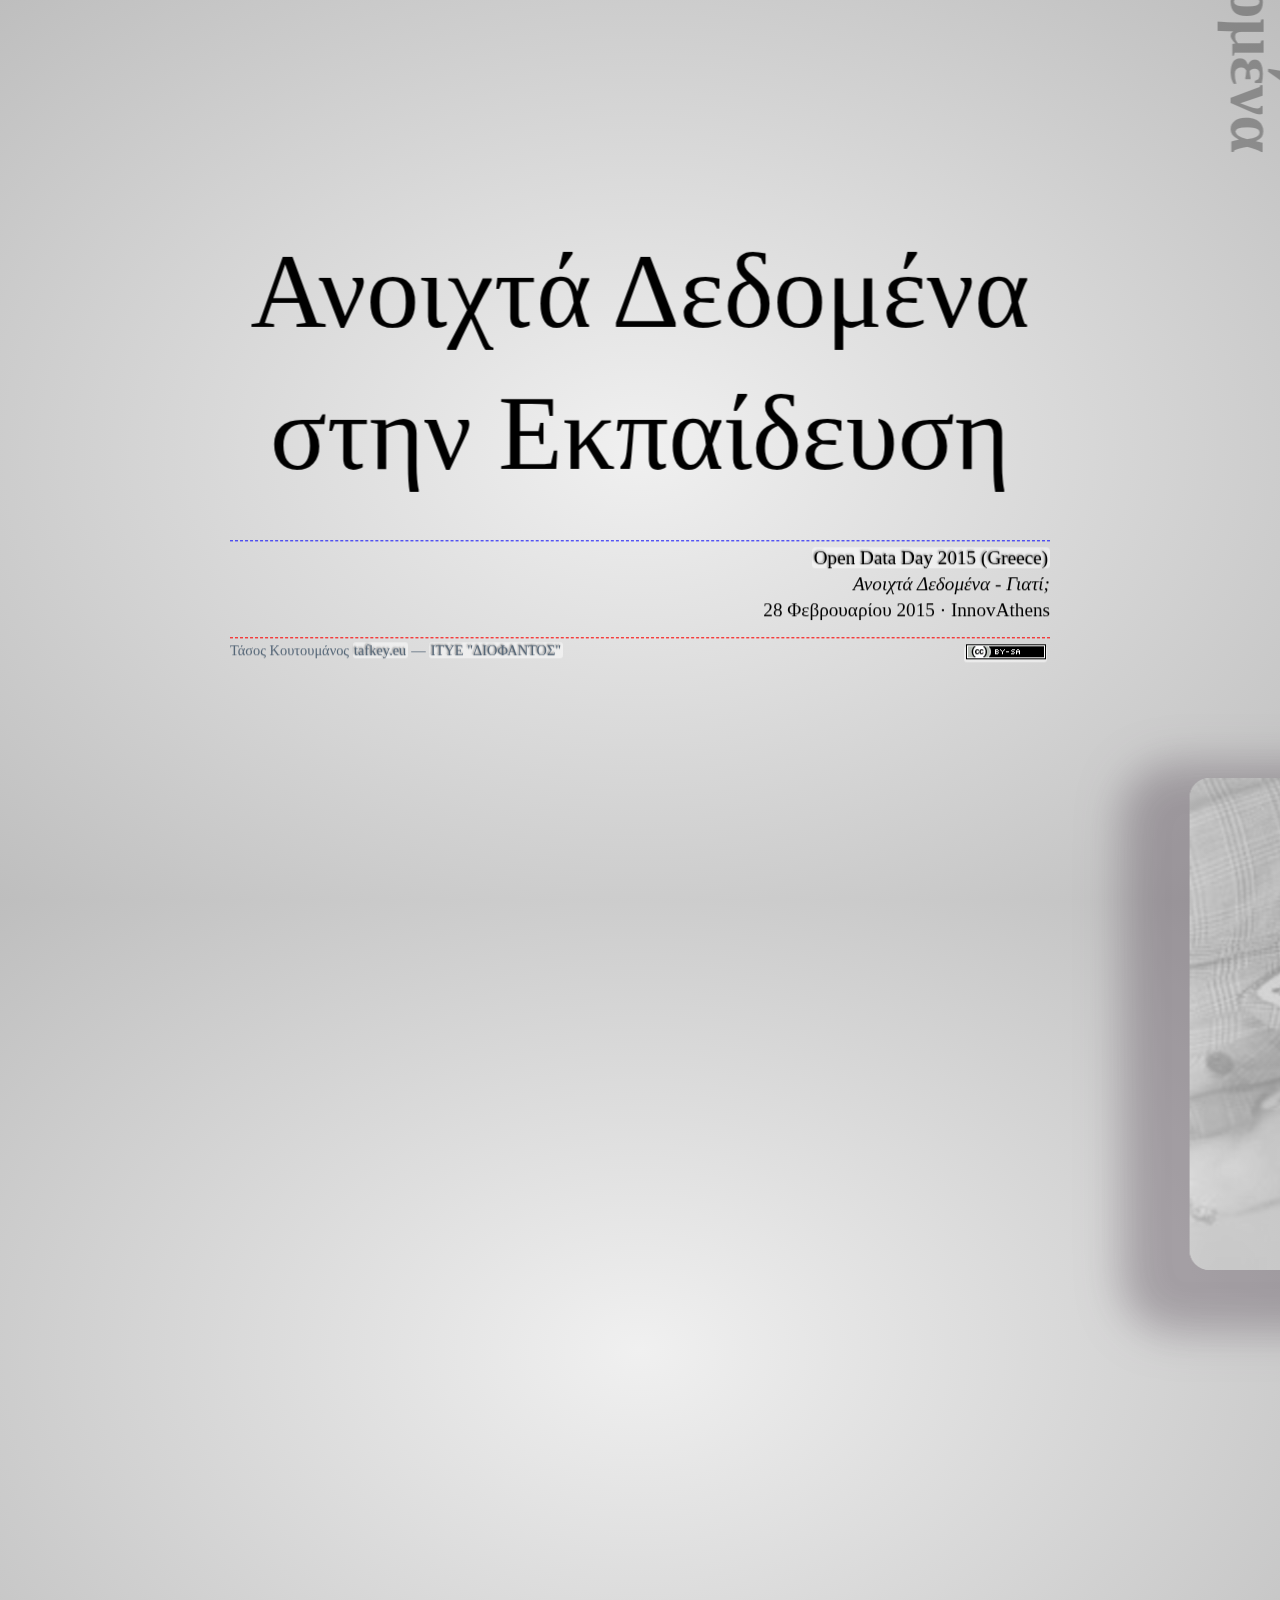
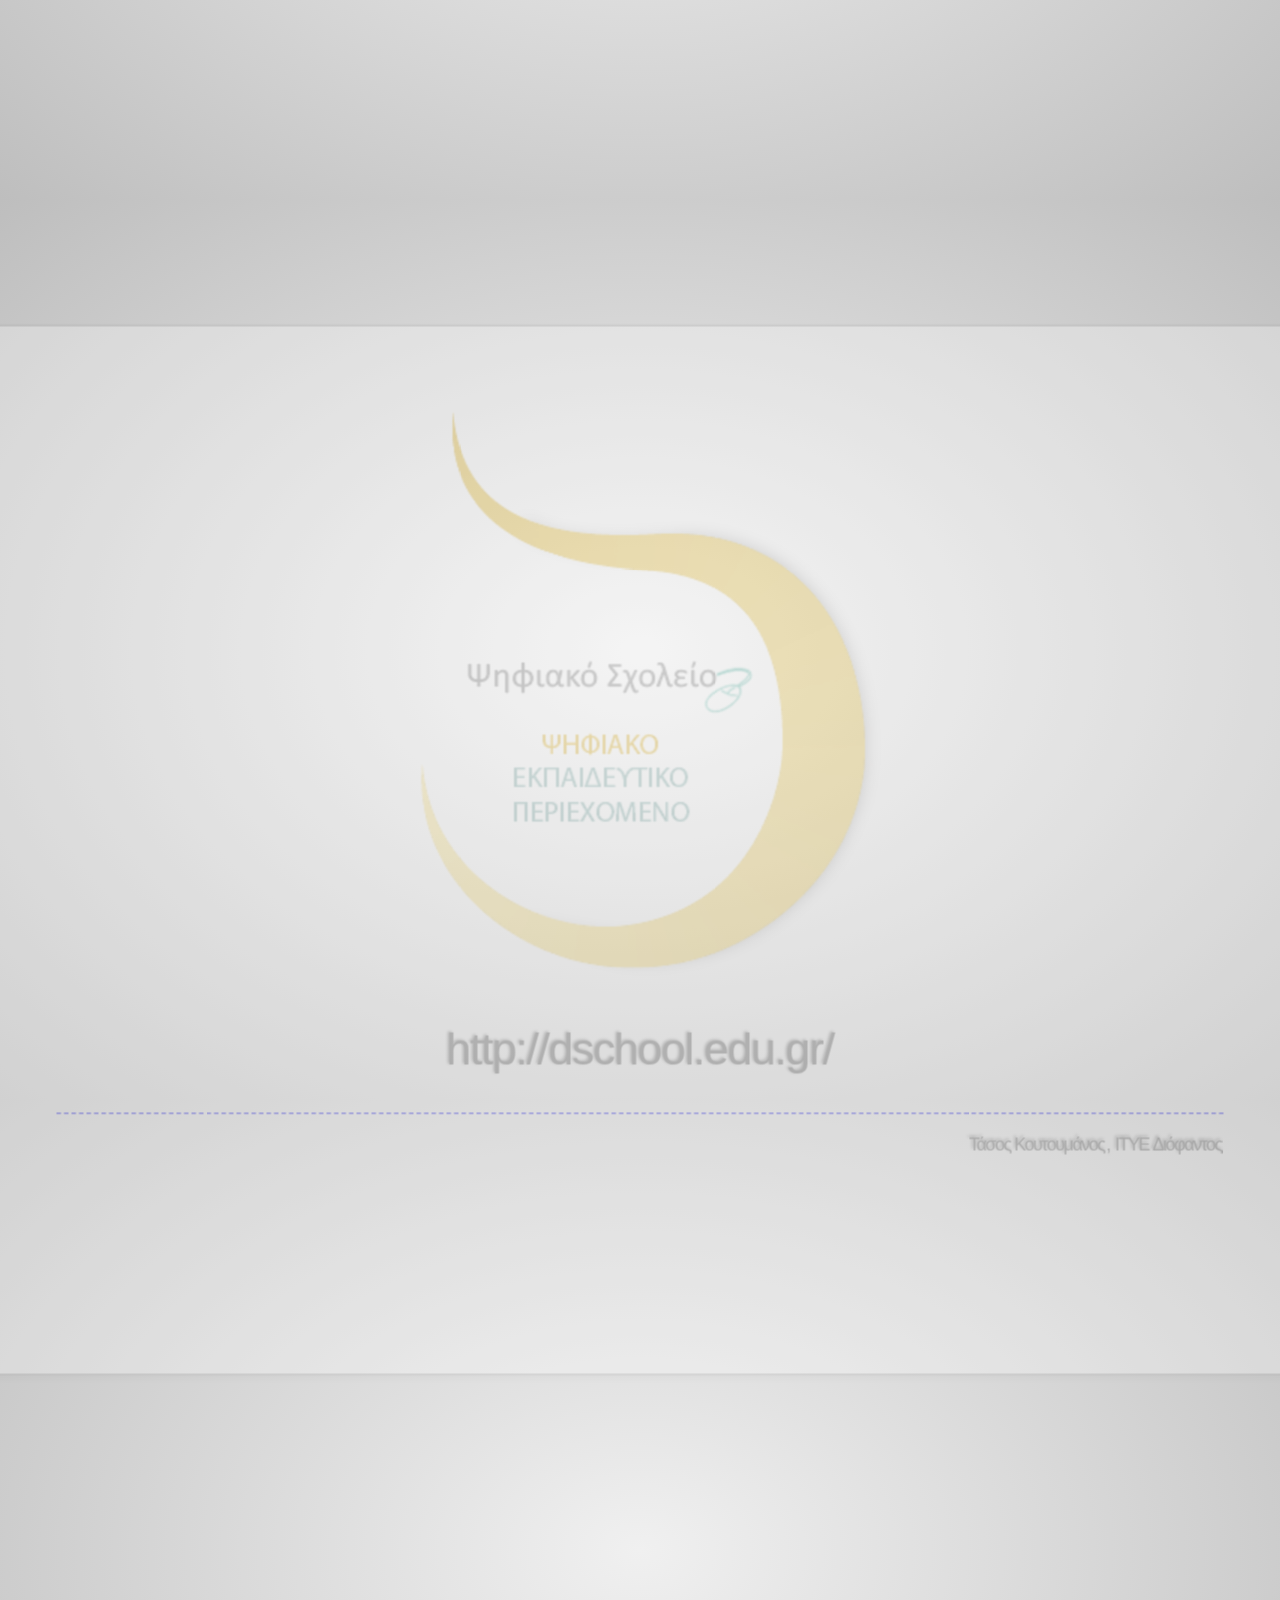
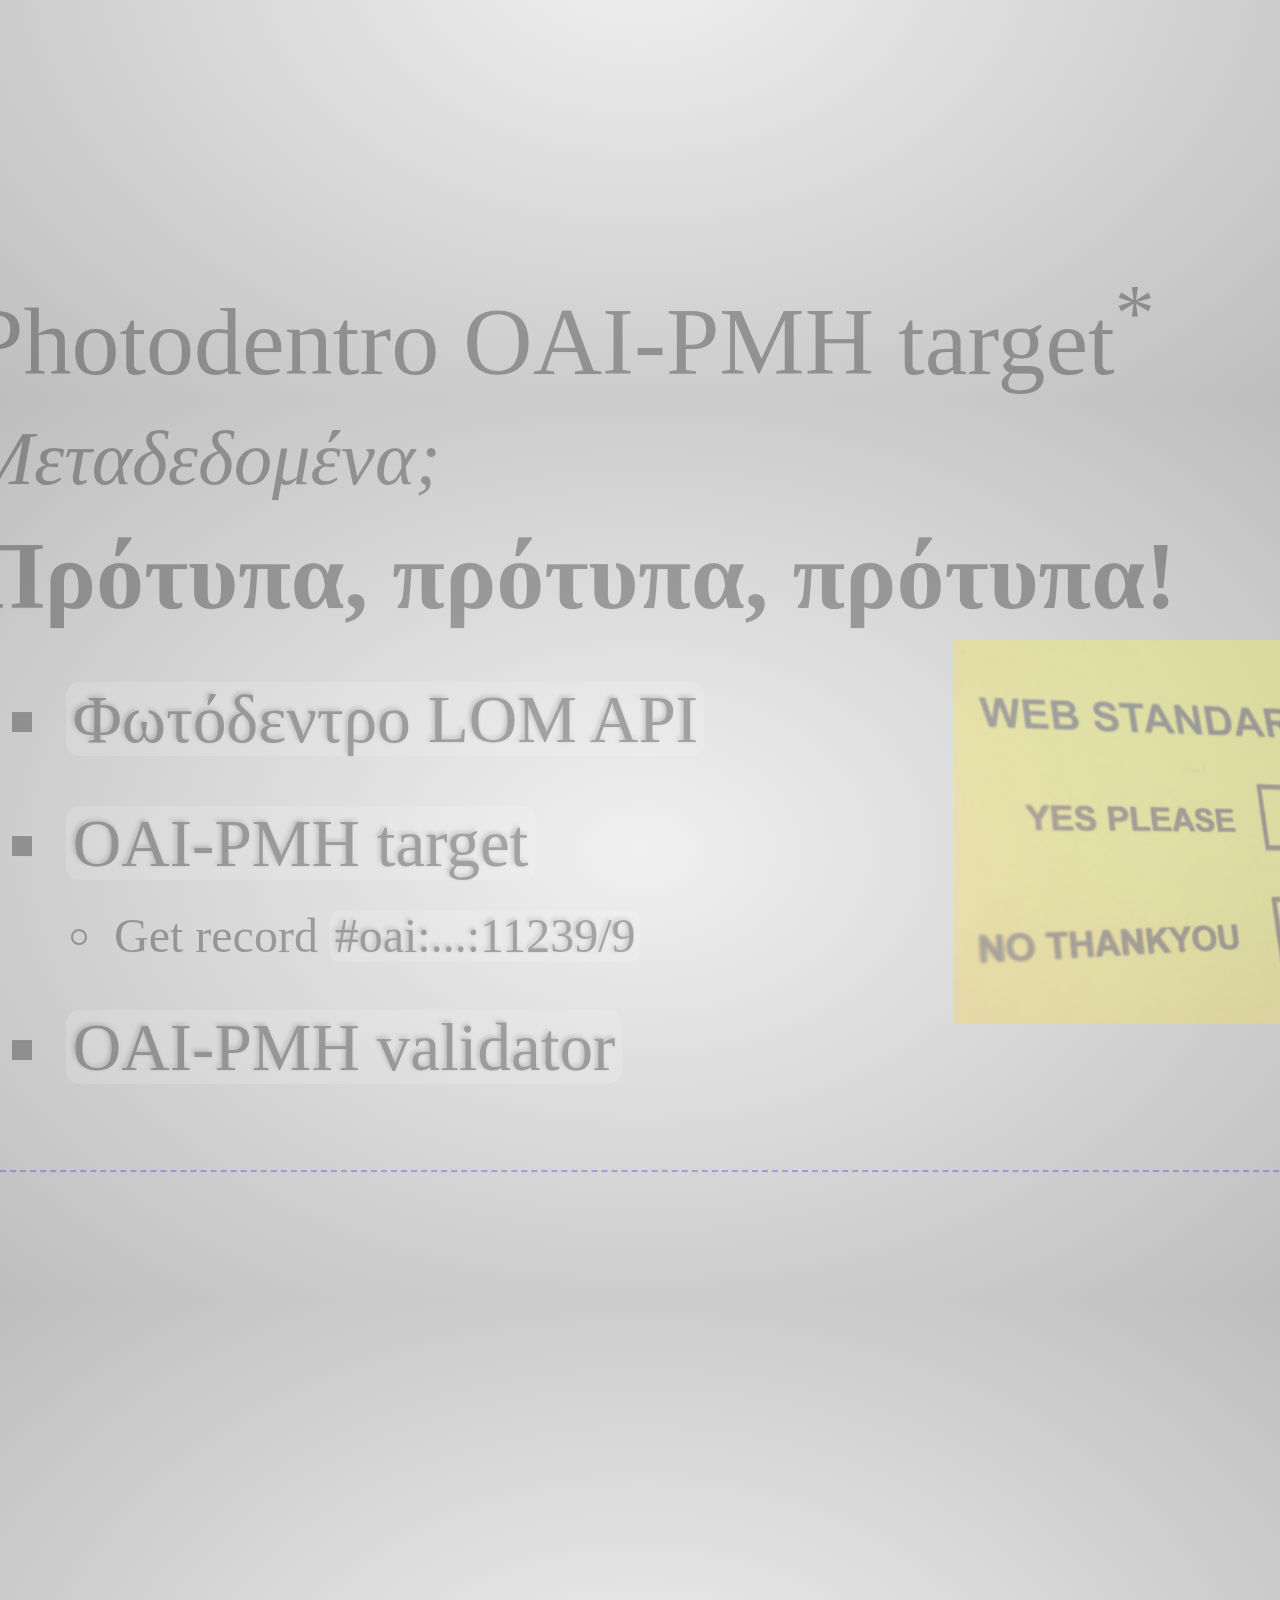
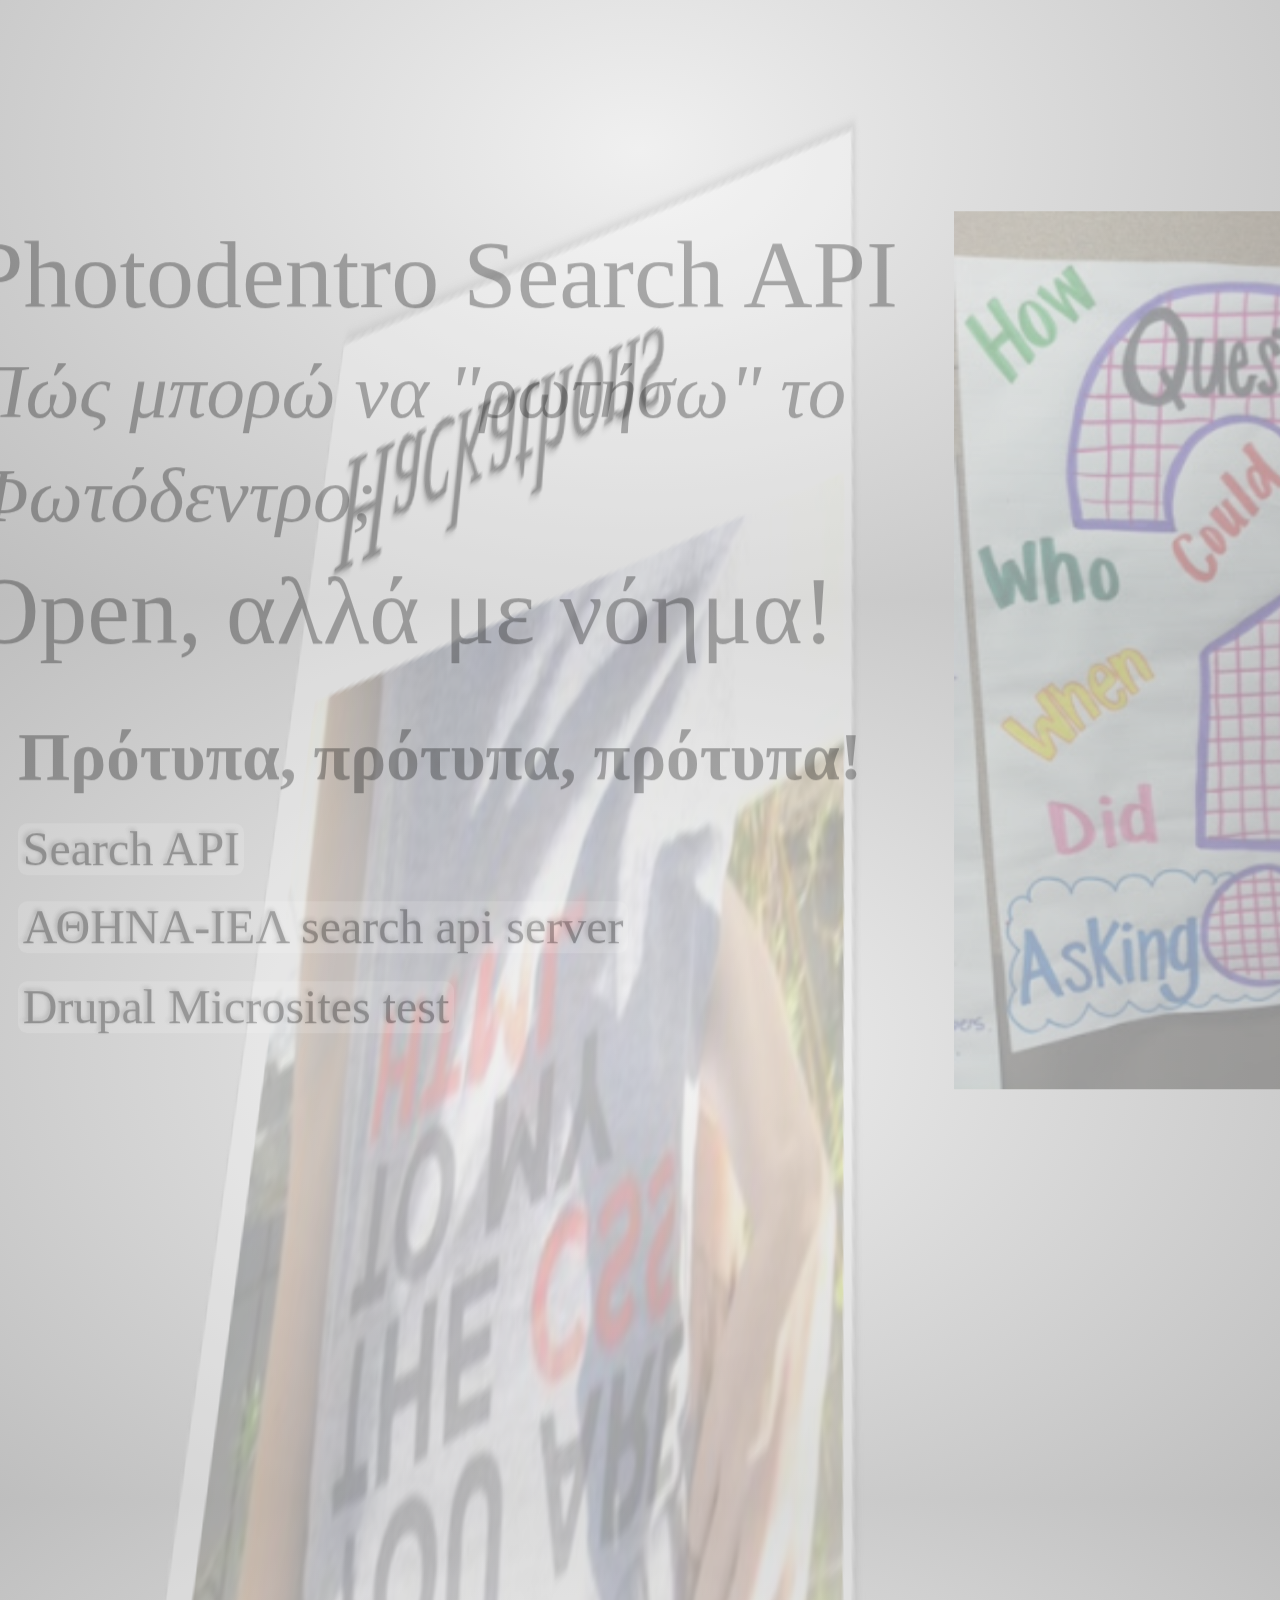
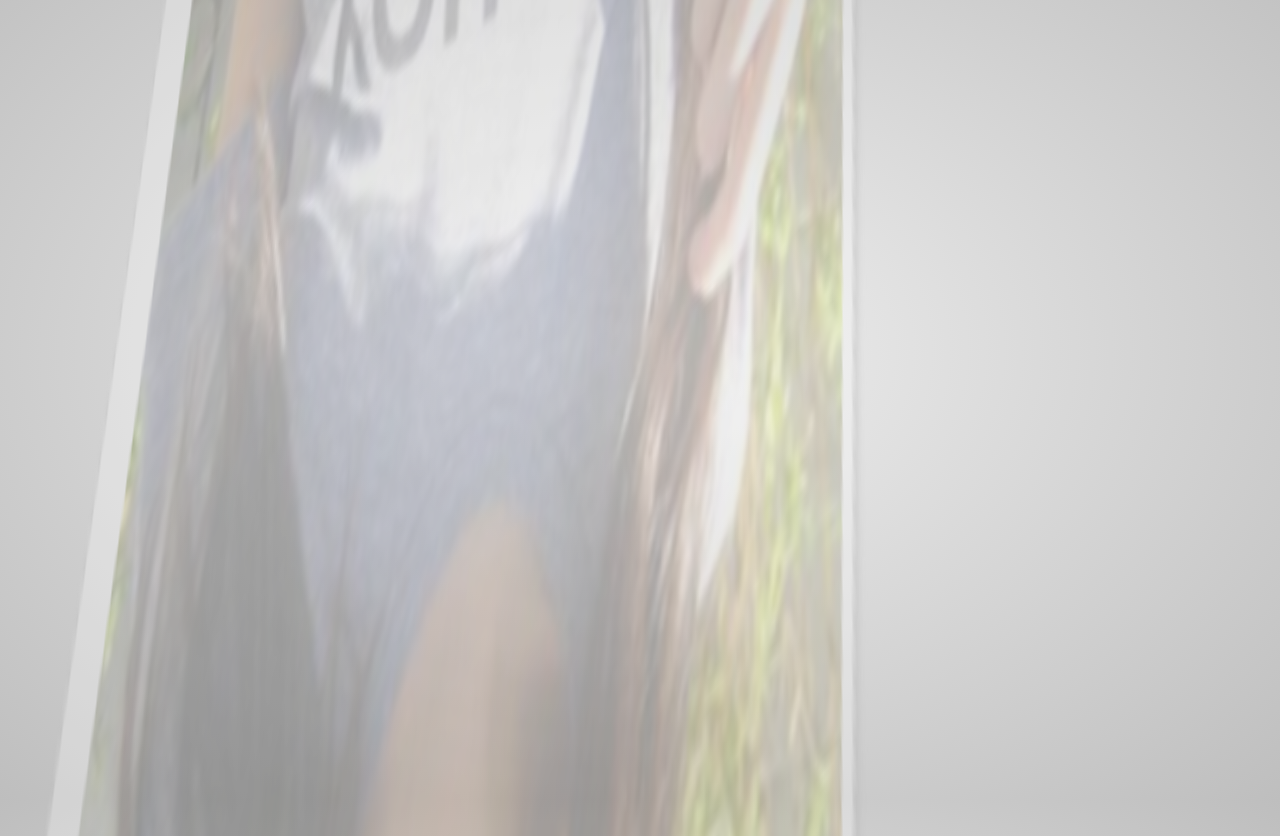
==== commit e759917a: "Removed overview from start of presentation" ====
--- a/odd15gr_edu-k12/index.html
+++ b/odd15gr_edu-k12/index.html
@@ -26,9 +26,9 @@
 
 <div id="impress">
 
-    <div id="overview" class="step" data-x="3000" data-y="1500" data-scale="10">
-    </div>
-
+<!--     <div id="overview" class="step" data-x="3000" data-y="1500" data-scale="10">
+    </div>
+ -->
 
     <div id="cover" class="step title" data-x="-2000" data-y='-1500'>
       	<h1>Ανοιχτά Δεδομένα στην Εκπαίδευση</h1> 
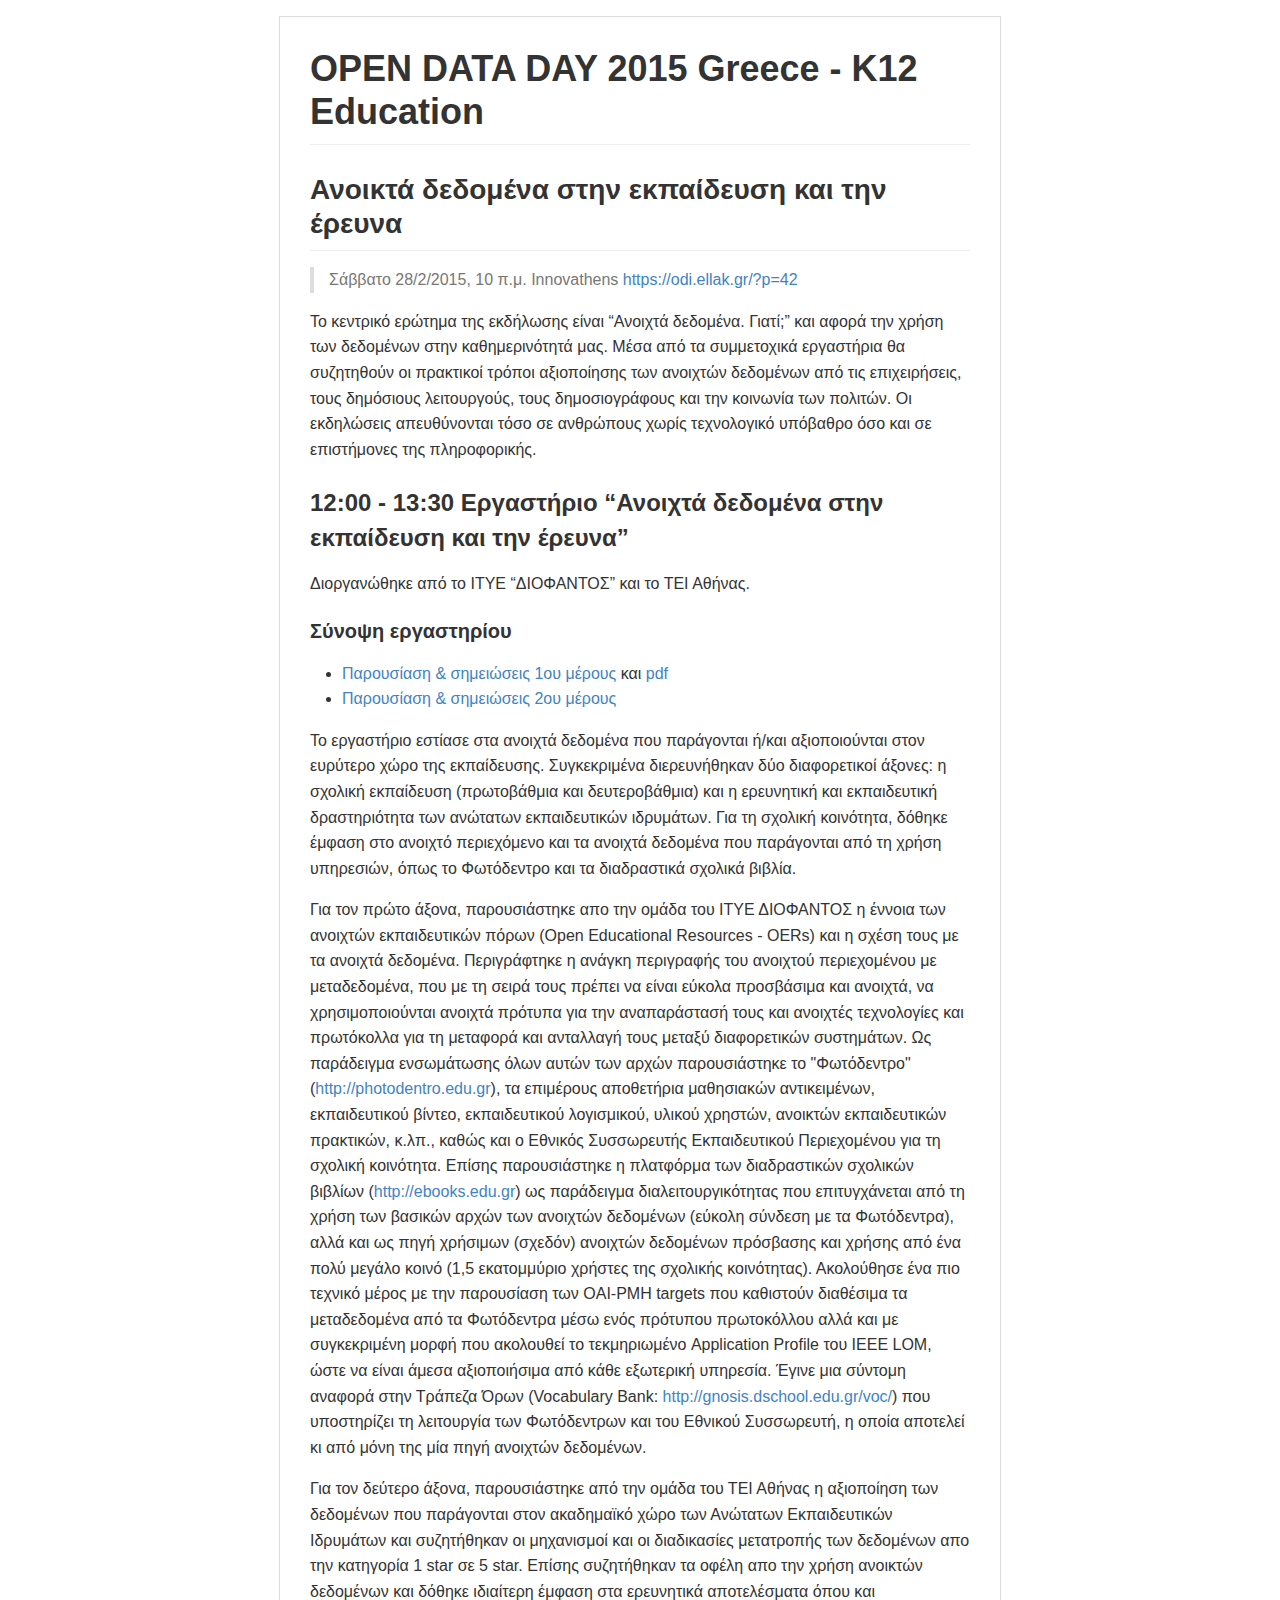
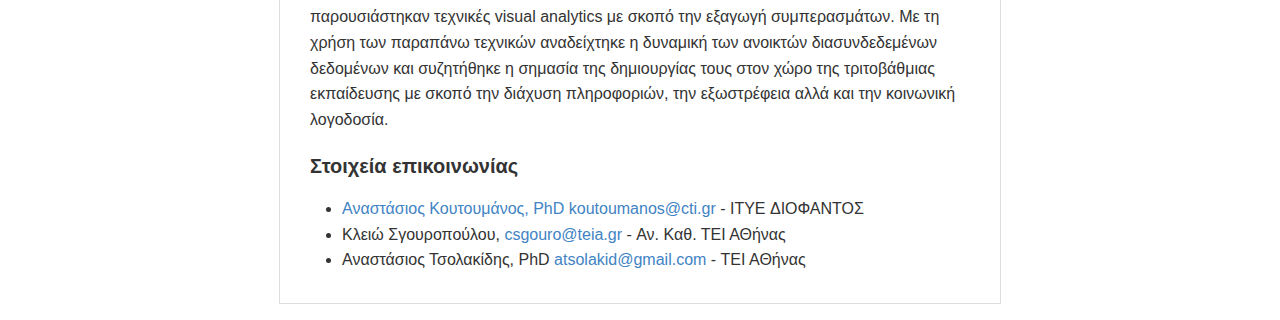
==== commit 416d51dc: "Added index.html from Readme.md" ====
--- a/odd15gr_edu-k12/index.html
+++ b/odd15gr_edu-k12/index.html
@@ -1,283 +1,907 @@
-<!doctype html>
-<html lang="el">
-<head>
-    <meta charset="utf-8" />
-    <meta name="viewport" content="width=1024" />
-    <meta name="apple-mobile-web-app-capable" content="yes" />
-    <title>ODD15gr |K12</title>
-    
-    <meta name="description" content="Open Data Day 2015 Greece - Ανοιχτά Δεδομένα για την Εκπαίδευση" />
-    <meta name="author" content="Τάσος Κουτουμανος <tafkey@about.me> -- ΙΤΥΕ 'ΔΙΟΦΑΝΤΟΣ'" />
-
-    <!-- <link href="http://fonts.googleapis.com/css?family=Open+Sans:regular,semibold,italic,italicsemibold|PT+Sans:400,700,400italic,700italic|PT+Serif:400,700,400italic,700italic" rel="stylesheet" /> -->
-
-    <link href="css/impress-tk.css" rel="stylesheet" />
-    
-    <link rel="shortcut icon" href="media/favicon.png" />
-    <link rel="apple-touch-icon" href="media/apple-touch-icon.png" />
-</head>
-
-<body class="impress-not-supported">
-    <div class="fallback-message">
-        <p>Ο browser σου <b>δεν υποστηρίζει τις απαραίτητες λειτουργίες</b> για διαδραστική παρουσίαση. Για το λόγο αυτό εμφανίζεται μια περιορισμένη εκδοχή της παρουσίασης.</p>
-        <p>Για τη διαδραστική εκδοχή θα πρέπει να χρησιμοποιήσεις μια σύγχρονη έκδοση του <b>Firefox</b>, <b>Chrome</b> ή <b>Safari</b></p>
-    </div>
-
-
-<div id="impress">
-
-<!--     <div id="overview" class="step" data-x="3000" data-y="1500" data-scale="10">
-    </div>
- -->
-
-    <div id="cover" class="step title" data-x="-2000" data-y='-1500'>
-      	<h1>Ανοιχτά Δεδομένα στην Εκπαίδευση</h1> 
-        <p class="footer">
-          <a target="_new" href="https://odi.ellak.gr/?p=42">Open Data Day 2015 (Greece)</a><br/>
-          <span><i>Ανοιχτά Δεδομένα - Γιατί;</i></span><br>
-          <span>28 Φεβρουαρίου 2015</span> ·
-          <span>InnovAthens</span>
-        </p>
-        <p class="by"><span style="float: right; margin:0.2em;"><a href="http://creativecommons.org/licenses/by-sa/4.0/" rel="license"><img border="0" width="80px" height="15px" src="media/cc-by-sa-80x15.png" alt="Creative Commons License Attribution ShareAlike 4.0 International"/></a></span><!-- &copy;2015  -->Τάσος Κουτουμάνος <a href="http://tafkey.eu/">tafkey.eu</a> &mdash; <a href="http://www.cti.gr">ΙΤΥΕ &quot;ΔΙΟΦΑΝΤΟΣ&quot;</a></p>
-    </div>
-
-    <!-- <div class="step slide" data-x="-1000" data-y="-1500"> -->
-    <div id="open" class="step" data-x="-1000" data-y="-1500" data-rotate="90" data-scale="2">
-        <q><em>Open-*</em></q>
-        <p><br/><img class="shadow right" src="media/puzzled.jpg"/></p>
-        <ul class="bullet">
-            <li class="bullet">Κώδικας</li>
-            <li class="bullet">Λογισμικό</li>
-            <li class="bullet"><b>Περιεχόμενο</b></li>
-            <li class="bullet"><b>Δεδομένα</b></li>
-            <li class="bullet"><b>Μεταδεδομένα</b></li>
-        </ul>               
-    </div>
-
-    <div class="step slide" data-x="0" data-y="-1500">
-        <q>Περιεχόμενο: <a href="http://ebooks.edu.gr/">e-books.edu.gr</a></q>
-        <p><a target="_new" href="http://ebooks.edu.gr/"><img align="center" width="80%" src="media/ebooks-logo.png"/></a></p>
-    </div>
-
-    <div class="step slide" data-x="1000" data-y="-1500">
-        <q>Περιεχόμενο<sup>*</sup>: <a href="http://photodentro.edu.gr/">photodentro.edu.gr</a></q>
-        <p><a target="_new" href="http://photodentro.edu.gr/"><img align="center" width="300px" src="media/photodentro-logo.png"/></a></p>
-        <p class="footer"><sup>*</sup>... κι όχι μόνο! Metadata</p>
-    </div>
-
-     <div id="data" class="step" data-x="0" data-y="0" data-scale="2">
-        <h1>Data? <i>Meta</i>-data?</h1>
-        <p><br/><img class="shadow right" src="media/data.jpg"/></p>
-        <p>- Στατιστικά στοιχεία</p>
-        <p>- Analytics</p>
-        <p>- Μεταδεδομένα<sup>*</sup></p>
-        <p class="footer"><sup>*</sup>δεδομένα για τα δεδομένα (και το περιεχόμενο) ...</p>
-    </div>
-
-    <!--
-        
-        This element introduces rotation.
-        
-        Notation shouldn't be a surprise. We use `data-rotate="90"` attribute, meaning that this
-        element should be rotated by 90 degrees clockwise.
-        
-    -->
-    <div id="photodentro" class="step" data-x="850" data-y="3000" data-rotate="90" data-scale="2">
-        <h1> <b>Φωτόδεντρο</b></h1>
-        <ul class="bullet">
-            <li class="bullet">Φωτόδεντρο &gt; LOR <span class='small'>Μαθησιακά αντικείμενα</span></li>
-            <li class="bullet">Φωτόδεντρο &gt; Video <span class='small'>Εκπαιδευτικά βίντεο</span></li>
-            <li class="bullet">Φωτόδεντρο &gt; Edusoft <span class='small'>Εκπαιδευτικό λογισμικό</span></li>
-            <li class="bullet">Φωτόδεντρο &gt; UGC <span class='small'>Υλικό χρηστών</span></li>
-            <li class="bullet">Φωτόδεντρο &gt; OEP <span class='small'>Ανοιχτές εκπαιδευτικές πρακτικές</span></li>
-            <li class="bullet">Φωτόδεντρο &gt; MEXT <span class='small'>Εξωτερικές πηγές</span></li>
-            <li class="bullet">...</li>
-            <li class="bullet">Φωτόδεντρο <b>Aggregator</b> <span class='small'>...</span></li>
-        </ul>
-    </div>
-
-
-    <div id="metadata" class="step" data-x="-1850" data-y="2000" data-rotate="0" data-scale="2">
-	    <p>Photodentro OAI-PMH target<sup>*</sup></p>
-	    <blockquote>Μεταδεδομένα;</blockquote>
-    	<b>Πρότυπα, πρότυπα, πρότυπα!</b>
-	    <p><img align="right" src="media/web-standards.jpg" width="40%"/></p>
-	    <ul class="bullet">
-	        <li class="bullet"><a target="_new" href="http://gnosis.dschool.edu.gr">Φωτόδεντρο <span>LOM</span> API</a></li>
-	        <li class="bullet"><a target="_new" href="http://aggregator.photodentro.edu.gr/oai/request?verb=Identify">OAI-PMH target</a></li>
-	        <ul class="bullet2">
-	        	<li class="bullet2">Get record <a target="_new" href="http://aggregator.photodentro.edu.gr/oai/request?verb=GetRecord&metadataPrefix=oai_lom&identifier=oai:aggregator.photodentro.edu.gr:11239/9">#oai:...:11239/9</a></li>
-	        </ul>
-	  	    <li class="bullet"><a target="_new" href="http://validator.oaipmh.com/">OAI-PMH validator</a> </li>
-		  </ul>
-    	<!-- http://www.connectedwebsolutions.com/blog/web-design/seo/web-standards-why-they-matter/  -->
-	    <p class="footer"><sup>*</sup>(LOM based)</p>
-    </div> 
-
-    <div id="SearchAPI" class="step" data-x="-1850" data-y="3500" data-rotate="0" data-scale="2">
-	    <q>Photodentro Search API</q>
-	    <img align="right" src="media/question.jpg" width="40%"/>
-	    <blockquote>Πώς μπορώ να "ρωτήσω" το Φωτόδεντρο;</blockquote>
-	    <ul>
-	        <li>Open, αλλά με νόημα!</li>
-	    	<ul class="bullet2">
-	    		<li class="bullet"><b>Πρότυπα, πρότυπα, πρότυπα!</b></li> 
-		        <li class="bullet2"><a target="_new" href="http://photodentro-dev.cti.gr:3000/microsites">Search API</a></li>
-		        <li class="bullet2"><a target="_new" href="http://tac.ilsp.gr:8993/items?q=mystery">ΑΘΗΝΑ-ΙΕΛ search api server</a></li>
-		        <li class="bullet2"><a target="_new" href="http://150.140.91.45/micro">Drupal Microsites test</a></li>
-		    </ul>
-	    </ul>
-	    <!-- http://adventuresoffirstgrade.blogspot.gr/2013/02/whooo-loves-main-idea.html -->
-    </div> 
-
-
-    <div id="big" class="step" data-x="3500" data-y="2100" data-rotate="180" data-scale="5">
-        <p><b>Raw data.</b><span class="thoughts">Now!<sup>*</sup></span></p>
-        <p class="by"><sup>*</sup><a target="_new" href="http://www.wired.co.uk/news/archive/2012-11/09/raw-data ">Tim Bernes Lee (2012)</a></p>
-    </div>
-
-
-    <div id="timbernerslee" class="step" data-x="500" data-y="1350" data-scale="2">
-        <p><img src="media/timbernerslee.jpg" width="40%"/></p>
-        <blockquote class="small">We have seen some of the power and acceleration which happens when governments such as the UK and US have put data on the web.<br>
-        <br>
-        <b>But this is the tip of the iceberg.</b> </blockquote>
-    </div>
-
-    <div id="tiny" class="step" data-x="2000" data-y="2525" data-z="-3000" data-rotate="300" data-scale="2">
-        <p>Τα <b>data</b> είναι παντού....</p>
-    </div>
-
-    <div id="ing" class="step" data-x="3500" data-y="-850" data-rotate="270" data-scale="4">
-        <p>στο <b class="positioning">περιεχόμενο</b>, στα <b class="rotating">μεταδεδομένα</b>, στις <b class="positioning">ταξινομίες</b>, στα <b class="rotating">keywords</b>, στις <b class="scaling">θεματικές</b> και φυσικά στα <b class="scaling">analytics!</b></p>
-    </div>
-
-    <div id="imagination" class="step" data-x="6700" data-y="-300" data-scale="4">
-        <p>ο μόνος <b>περιορισμός</b> είναι η προστασία της <b class="imagination">ιδιωτικότητας<sup>*</sup></b></p>
-        <p>... και <b class="imagination">εμείς!</b></p>
-    
-        <p class="footer"><sup>*</sup><a href="http://ec.europa.eu/justice/data-protection/article-29/documentation/opinion-recommendation/files/2014/wp216_en.pdf">European Regulators Article 29 &mdash; Data protection<br><b>Opinion 05/2014</b> on Anonymisation Techniques</a></p>
-
-
-
-    </div>
-
-    <div id="one-more-thing" class="step" data-x="7000" data-y="4000" data-scale="4">
-        <p>Τέλος;</p>
-    </div>
-
-    <div id="end" class="step" data-x="-2000" data-y="4700" data-z="-100" data-rotate-x="-40" data-rotate-y="10" data-scale="2">
-        <p>Όχι! Αυτή είναι μόνο η αρχή!</p>
-        <div class="polaroid rotate_right" style="margin: 20px 0px 0px 160px">
-            <a target="_new" href="http://vooza.com/videos/hackathon/"><img src="media/code-of-love-tshirt.jpg" alt="Good luck!" width="355" height="355" />
-            <p class="caption">Hackathons</a></p>
-        </div>
-    </div>
-
-    <div id="source" class="step" data-x="6300" data-y="2000" data-rotate="20" data-scale="4">
-        <q>Η συνέχεια;</q>
-        <ul class="bullet">
-        	<li class="bullet2"><a target="_new" href="http://pro.europeana.eu/share-your-data/data-guidelines/edm-documentation" target="_new">European EDM</a> για εκπαιδευτικό μετασχολιασμό...</li>
-        	<li class="bullet2">Φωτόδεντρο <a target="_new" href="http://gnosis.dschool.edu.gr/voc/">Vocabulary Bank</a></li>
-        	<li class="bullet2">Αναλυτικά στοιχεία πρόσβασης <a target="_new" href="media/e-books_2015-02_Monthly_Analytics.pdf" >analytics</a></li>
-        	<li class="bullet2">Ψηφιακή Εκπαιδευτική πλατφόρμα <a target="_new" href="http://beta.e-me.edu.gr">e-me</a> &amp; e-me apps</li>
-        </ul>
-    </div>
-
-    <div data-x="-2000" data-y="500" class="step slide" id="who" data-scale="1.5">
-        <p align="center"><img src="media/dschool-logo.png"></p>
-        <p align="center"><a href="http://dschool.edu.gr">http://dschool.edu.gr/</a></p>
-        <p class="footer"><a href="http://tafkey.eu">Τάσος Κουτουμάνος</a>, <a href="http://www.cti.gr">ITYE Διόφαντος</a></p>
-    </div>
-
-
-    <!--
-        
-        So to make a summary of all the possible attributes used to position presentation steps, we have:
-        
-        * `data-x`, `data-y`, `data-z` - they define the position of **the center** of step element on
-            the canvas in pixels; their default value is 0;
-        * `data-rotate-x`, `data-rotate-y`, 'data-rotate-z`, `data-rotate` - they define the rotation of
-            the element around given axis in degrees; their default value is 0; `data-rotate` and `data-rotate-z`
-            are exactly the same;
-        * `data-scale` - defines the scale of step element; default value is 1
-        
-        These values are used by impress.js in CSS transformation functions, so for more information consult
-        CSS transfrom docs: https://developer.mozilla.org/en/CSS/transform
-        
-    -->
-    <div id="overview" class="step" data-x="3000" data-y="1500" data-scale="10">
-    </div>
-
-</div>
-
-<!--
-    
-    Hint is not related to impress.js in any way.
-    
-    But it can show you how to use impress.js features in creative way.
-    
-    When the presentation step is shown (selected) its element gets the class of "active" and the body element
-    gets the class based on active step id `impress-on-ID` (where ID is the step's id)... It may not be
-    so clear because of all these "ids" in previous sentence, so for example when the first step (the one with
-    the id of `bored`) is active, body element gets a class of `impress-on-bored`.
-    
-    This class is used by this hint below. Check CSS file to see how it's shown with delayed CSS animation when
-    the first step of presentation is visible for a couple of seconds.
-    
-    ...
-    
-    And when it comes to this piece of JavaScript below ... kids, don't do this at home ;)
-    It's just a quick and dirty workaround to get different hint text for touch devices.
-    In a real world it should be at least placed in separate JS file ... and the touch content should be
-    probably just hidden somewhere in HTML - not hard-coded in the script.
-    
-    Just sayin' ;)
-    
--->
-<div class="hint">
-    <p>Μετακίνηση με το space ή τα βελάκια</p>
-</div>
-<script>
-if ("ontouchstart" in document.documentElement) { 
-    document.querySelector(".hint").innerHTML = "<p>Πάτησε αριστερά ή δεξιά για πλοήγηση</p>";
-}
-</script>
-
-<!--
-    http://validator.oaipmh.com/
-    http://photodentro.edu.gr/oai-lor/request?verb=Identify
-
-    http://aggregator.photodentro.edu.gr/oai/request?verb=ListRecords&metadataPrefix=oai_lom
-
-
-	http://re.cs.uct.ac.za/
-	http://oval.base-search.net/
-	http://validator.oaipmh.com/
-		http://photodentro.edu.gr/oai-lor/request
-
-
-
-        // Supported keys are:
-        // [space] - quite common in presentation software to move forward
-        // [up] [right] / [down] [left] - again common and natural addition,
-        // [pgdown] / [pgup] - often triggered by remote controllers,
-        // [tab] - this one is quite controversial, but the reason it ended up on
-        //   this list is quite an interesting story... Remember that strange part
-        //   in the impress.js code where window is scrolled to 0,0 on every presentation
-        //   step, because sometimes browser scrolls viewport because of the focused element?
-        //   Well, the [tab] key by default navigates around focusable elements, so clicking
-        //   it very often caused scrolling to focused element and breaking impress.js
-        //   positioning. I didn't want to just prevent this default action, so I used [tab]
-        //   as another way to moving to next step... And yes, I know that for the sake of
-        //   consistency I should add [shift+tab] as opposite action...
-
-
--->
-<script src="js/impress.js"></script>
-<script>impress().init();</script>
-
-
-</body>
-</html>
-
+<!DOCTYPE html><html><head><meta charset="utf-8"><style>body {
+  width: 45em;
+  border: 1px solid #ddd;
+  outline: 1300px solid #fff;
+  margin: 16px auto;
+}
+
+body .markdown-body
+{
+  padding: 30px;
+}
+
+@font-face {
+  font-family: octicons-anchor;
+  src: url([data-uri]) format('woff');
+}
+
+.markdown-body {
+  -ms-text-size-adjust: 100%;
+  -webkit-text-size-adjust: 100%;
+  color: #333;
+  overflow: hidden;
+  font-family: "Helvetica Neue", Helvetica, "Segoe UI", Arial, freesans, sans-serif;
+  font-size: 16px;
+  line-height: 1.6;
+  word-wrap: break-word;
+}
+
+.markdown-body a {
+  background: transparent;
+}
+
+.markdown-body a:active,
+.markdown-body a:hover {
+  outline: 0;
+}
+
+.markdown-body strong {
+  font-weight: bold;
+}
+
+.markdown-body h1 {
+  font-size: 2em;
+  margin: 0.67em 0;
+}
+
+.markdown-body img {
+  border: 0;
+}
+
+.markdown-body hr {
+  -moz-box-sizing: content-box;
+  box-sizing: content-box;
+  height: 0;
+}
+
+.markdown-body pre {
+  overflow: auto;
+}
+
+.markdown-body code,
+.markdown-body kbd,
+.markdown-body pre {
+  font-family: monospace, monospace;
+  font-size: 1em;
+}
+
+.markdown-body input {
+  color: inherit;
+  font: inherit;
+  margin: 0;
+}
+
+.markdown-body html input[disabled] {
+  cursor: default;
+}
+
+.markdown-body input {
+  line-height: normal;
+}
+
+.markdown-body input[type="checkbox"] {
+  -moz-box-sizing: border-box;
+  box-sizing: border-box;
+  padding: 0;
+}
+
+.markdown-body table {
+  border-collapse: collapse;
+  border-spacing: 0;
+}
+
+.markdown-body td,
+.markdown-body th {
+  padding: 0;
+}
+
+.markdown-body * {
+  -moz-box-sizing: border-box;
+  box-sizing: border-box;
+}
+
+.markdown-body input {
+  font: 13px/1.4 Helvetica, arial, freesans, clean, sans-serif, "Segoe UI Emoji", "Segoe UI Symbol";
+}
+
+.markdown-body a {
+  color: #4183c4;
+  text-decoration: none;
+}
+
+.markdown-body a:hover,
+.markdown-body a:focus,
+.markdown-body a:active {
+  text-decoration: underline;
+}
+
+.markdown-body hr {
+  height: 0;
+  margin: 15px 0;
+  overflow: hidden;
+  background: transparent;
+  border: 0;
+  border-bottom: 1px solid #ddd;
+}
+
+.markdown-body hr:before {
+  display: table;
+  content: "";
+}
+
+.markdown-body hr:after {
+  display: table;
+  clear: both;
+  content: "";
+}
+
+.markdown-body h1,
+.markdown-body h2,
+.markdown-body h3,
+.markdown-body h4,
+.markdown-body h5,
+.markdown-body h6 {
+  margin-top: 15px;
+  margin-bottom: 15px;
+  line-height: 1.1;
+}
+
+.markdown-body h1 {
+  font-size: 30px;
+}
+
+.markdown-body h2 {
+  font-size: 21px;
+}
+
+.markdown-body h3 {
+  font-size: 16px;
+}
+
+.markdown-body h4 {
+  font-size: 14px;
+}
+
+.markdown-body h5 {
+  font-size: 12px;
+}
+
+.markdown-body h6 {
+  font-size: 11px;
+}
+
+.markdown-body blockquote {
+  margin: 0;
+}
+
+.markdown-body ul,
+.markdown-body ol {
+  padding: 0;
+  margin-top: 0;
+  margin-bottom: 0;
+}
+
+.markdown-body ol ol,
+.markdown-body ul ol {
+  list-style-type: lower-roman;
+}
+
+.markdown-body ul ul ol,
+.markdown-body ul ol ol,
+.markdown-body ol ul ol,
+.markdown-body ol ol ol {
+  list-style-type: lower-alpha;
+}
+
+.markdown-body dd {
+  margin-left: 0;
+}
+
+.markdown-body code {
+  font: 12px Consolas, "Liberation Mono", Menlo, Courier, monospace;
+}
+
+.markdown-body pre {
+  margin-top: 0;
+  margin-bottom: 0;
+  font: 12px Consolas, "Liberation Mono", Menlo, Courier, monospace;
+}
+
+.markdown-body .octicon {
+  font: normal normal 16px octicons-anchor;
+  line-height: 1;
+  display: inline-block;
+  text-decoration: none;
+  -webkit-font-smoothing: antialiased;
+  -moz-osx-font-smoothing: grayscale;
+  -webkit-user-select: none;
+  -moz-user-select: none;
+  -ms-user-select: none;
+  user-select: none;
+}
+
+.markdown-body .octicon-link:before {
+  content: '\f05c';
+}
+
+.markdown-body>*:first-child {
+  margin-top: 0 !important;
+}
+
+.markdown-body>*:last-child {
+  margin-bottom: 0 !important;
+}
+
+.markdown-body .anchor {
+  position: absolute;
+  top: 0;
+  bottom: 0;
+  left: 0;
+  display: block;
+  padding-right: 6px;
+  padding-left: 30px;
+  margin-left: -30px;
+}
+
+.markdown-body .anchor:focus {
+  outline: none;
+}
+
+.markdown-body h1,
+.markdown-body h2,
+.markdown-body h3,
+.markdown-body h4,
+.markdown-body h5,
+.markdown-body h6 {
+  position: relative;
+  margin-top: 1em;
+  margin-bottom: 16px;
+  font-weight: bold;
+  line-height: 1.4;
+}
+
+.markdown-body h1 .octicon-link,
+.markdown-body h2 .octicon-link,
+.markdown-body h3 .octicon-link,
+.markdown-body h4 .octicon-link,
+.markdown-body h5 .octicon-link,
+.markdown-body h6 .octicon-link {
+  display: none;
+  color: #000;
+  vertical-align: middle;
+}
+
+.markdown-body h1:hover .anchor,
+.markdown-body h2:hover .anchor,
+.markdown-body h3:hover .anchor,
+.markdown-body h4:hover .anchor,
+.markdown-body h5:hover .anchor,
+.markdown-body h6:hover .anchor {
+  padding-left: 8px;
+  margin-left: -30px;
+  line-height: 1;
+  text-decoration: none;
+}
+
+.markdown-body h1:hover .anchor .octicon-link,
+.markdown-body h2:hover .anchor .octicon-link,
+.markdown-body h3:hover .anchor .octicon-link,
+.markdown-body h4:hover .anchor .octicon-link,
+.markdown-body h5:hover .anchor .octicon-link,
+.markdown-body h6:hover .anchor .octicon-link {
+  display: inline-block;
+}
+
+.markdown-body h1 {
+  padding-bottom: 0.3em;
+  font-size: 2.25em;
+  line-height: 1.2;
+  border-bottom: 1px solid #eee;
+}
+
+.markdown-body h2 {
+  padding-bottom: 0.3em;
+  font-size: 1.75em;
+  line-height: 1.225;
+  border-bottom: 1px solid #eee;
+}
+
+.markdown-body h3 {
+  font-size: 1.5em;
+  line-height: 1.43;
+}
+
+.markdown-body h4 {
+  font-size: 1.25em;
+}
+
+.markdown-body h5 {
+  font-size: 1em;
+}
+
+.markdown-body h6 {
+  font-size: 1em;
+  color: #777;
+}
+
+.markdown-body p,
+.markdown-body blockquote,
+.markdown-body ul,
+.markdown-body ol,
+.markdown-body dl,
+.markdown-body table,
+.markdown-body pre {
+  margin-top: 0;
+  margin-bottom: 16px;
+}
+
+.markdown-body hr {
+  height: 4px;
+  padding: 0;
+  margin: 16px 0;
+  background-color: #e7e7e7;
+  border: 0 none;
+}
+
+.markdown-body ul,
+.markdown-body ol {
+  padding-left: 2em;
+}
+
+.markdown-body ul ul,
+.markdown-body ul ol,
+.markdown-body ol ol,
+.markdown-body ol ul {
+  margin-top: 0;
+  margin-bottom: 0;
+}
+
+.markdown-body li>p {
+  margin-top: 16px;
+}
+
+.markdown-body dl {
+  padding: 0;
+}
+
+.markdown-body dl dt {
+  padding: 0;
+  margin-top: 16px;
+  font-size: 1em;
+  font-style: italic;
+  font-weight: bold;
+}
+
+.markdown-body dl dd {
+  padding: 0 16px;
+  margin-bottom: 16px;
+}
+
+.markdown-body blockquote {
+  padding: 0 15px;
+  color: #777;
+  border-left: 4px solid #ddd;
+}
+
+.markdown-body blockquote>:first-child {
+  margin-top: 0;
+}
+
+.markdown-body blockquote>:last-child {
+  margin-bottom: 0;
+}
+
+.markdown-body table {
+  display: block;
+  width: 100%;
+  overflow: auto;
+  word-break: normal;
+  word-break: keep-all;
+}
+
+.markdown-body table th {
+  font-weight: bold;
+}
+
+.markdown-body table th,
+.markdown-body table td {
+  padding: 6px 13px;
+  border: 1px solid #ddd;
+}
+
+.markdown-body table tr {
+  background-color: #fff;
+  border-top: 1px solid #ccc;
+}
+
+.markdown-body table tr:nth-child(2n) {
+  background-color: #f8f8f8;
+}
+
+.markdown-body img {
+  max-width: 100%;
+  -moz-box-sizing: border-box;
+  box-sizing: border-box;
+}
+
+.markdown-body code {
+  padding: 0;
+  padding-top: 0.2em;
+  padding-bottom: 0.2em;
+  margin: 0;
+  font-size: 85%;
+  background-color: rgba(0,0,0,0.04);
+  border-radius: 3px;
+}
+
+.markdown-body code:before,
+.markdown-body code:after {
+  letter-spacing: -0.2em;
+  content: "\00a0";
+}
+
+.markdown-body pre>code {
+  padding: 0;
+  margin: 0;
+  font-size: 100%;
+  word-break: normal;
+  white-space: pre;
+  background: transparent;
+  border: 0;
+}
+
+.markdown-body .highlight {
+  margin-bottom: 16px;
+}
+
+.markdown-body .highlight pre,
+.markdown-body pre {
+  padding: 16px;
+  overflow: auto;
+  font-size: 85%;
+  line-height: 1.45;
+  background-color: #f7f7f7;
+  border-radius: 3px;
+}
+
+.markdown-body .highlight pre {
+  margin-bottom: 0;
+  word-break: normal;
+}
+
+.markdown-body pre {
+  word-wrap: normal;
+}
+
+.markdown-body pre code {
+  display: inline;
+  max-width: initial;
+  padding: 0;
+  margin: 0;
+  overflow: initial;
+  line-height: inherit;
+  word-wrap: normal;
+  background-color: transparent;
+  border: 0;
+}
+
+.markdown-body pre code:before,
+.markdown-body pre code:after {
+  content: normal;
+}
+
+.markdown-body .highlight {
+  background: #fff;
+}
+
+.markdown-body .highlight .h {
+  color: #333;
+  font-style: normal;
+  font-weight: normal;
+}
+
+.markdown-body .highlight .mf,
+.markdown-body .highlight .mh,
+.markdown-body .highlight .mi,
+.markdown-body .highlight .mo,
+.markdown-body .highlight .il,
+.markdown-body .highlight .m {
+  color: #945277;
+}
+
+.markdown-body .highlight .s,
+.markdown-body .highlight .sb,
+.markdown-body .highlight .sc,
+.markdown-body .highlight .sd,
+.markdown-body .highlight .s2,
+.markdown-body .highlight .se,
+.markdown-body .highlight .sh,
+.markdown-body .highlight .si,
+.markdown-body .highlight .sx,
+.markdown-body .highlight .s1 {
+  color: #df5000;
+}
+
+.markdown-body .highlight .kc,
+.markdown-body .highlight .kd,
+.markdown-body .highlight .kn,
+.markdown-body .highlight .kp,
+.markdown-body .highlight .kr,
+.markdown-body .highlight .kt,
+.markdown-body .highlight .k,
+.markdown-body .highlight .o {
+  font-weight: bold;
+}
+
+.markdown-body .highlight .kt {
+  color: #458;
+}
+
+.markdown-body .highlight .c,
+.markdown-body .highlight .cm,
+.markdown-body .highlight .c1 {
+  color: #998;
+  font-style: italic;
+}
+
+.markdown-body .highlight .cp,
+.markdown-body .highlight .cs,
+.markdown-body .highlight .cp .h {
+  color: #999;
+  font-weight: bold;
+}
+
+.markdown-body .highlight .cs {
+  font-style: italic;
+}
+
+.markdown-body .highlight .n {
+  color: #333;
+}
+
+.markdown-body .highlight .na,
+.markdown-body .highlight .nv,
+.markdown-body .highlight .vc,
+.markdown-body .highlight .vg,
+.markdown-body .highlight .vi {
+  color: #008080;
+}
+
+.markdown-body .highlight .nb {
+  color: #0086B3;
+}
+
+.markdown-body .highlight .nc {
+  color: #458;
+  font-weight: bold;
+}
+
+.markdown-body .highlight .no {
+  color: #094e99;
+}
+
+.markdown-body .highlight .ni {
+  color: #800080;
+}
+
+.markdown-body .highlight .ne {
+  color: #990000;
+  font-weight: bold;
+}
+
+.markdown-body .highlight .nf {
+  color: #945277;
+  font-weight: bold;
+}
+
+.markdown-body .highlight .nn {
+  color: #555;
+}
+
+.markdown-body .highlight .nt {
+  color: #000080;
+}
+
+.markdown-body .highlight .err {
+  color: #a61717;
+  background-color: #e3d2d2;
+}
+
+.markdown-body .highlight .gd {
+  color: #000;
+  background-color: #fdd;
+}
+
+.markdown-body .highlight .gd .x {
+  color: #000;
+  background-color: #faa;
+}
+
+.markdown-body .highlight .ge {
+  font-style: italic;
+}
+
+.markdown-body .highlight .gr {
+  color: #aa0000;
+}
+
+.markdown-body .highlight .gh {
+  color: #999;
+}
+
+.markdown-body .highlight .gi {
+  color: #000;
+  background-color: #dfd;
+}
+
+.markdown-body .highlight .gi .x {
+  color: #000;
+  background-color: #afa;
+}
+
+.markdown-body .highlight .go {
+  color: #888;
+}
+
+.markdown-body .highlight .gp {
+  color: #555;
+}
+
+.markdown-body .highlight .gs {
+  font-weight: bold;
+}
+
+.markdown-body .highlight .gu {
+  color: #800080;
+  font-weight: bold;
+}
+
+.markdown-body .highlight .gt {
+  color: #aa0000;
+}
+
+.markdown-body .highlight .ow {
+  font-weight: bold;
+}
+
+.markdown-body .highlight .w {
+  color: #bbb;
+}
+
+.markdown-body .highlight .sr {
+  color: #017936;
+}
+
+.markdown-body .highlight .ss {
+  color: #8b467f;
+}
+
+.markdown-body .highlight .bp {
+  color: #999;
+}
+
+.markdown-body .highlight .gc {
+  color: #999;
+  background-color: #EAF2F5;
+}
+
+.markdown-body kbd {
+  background-color: #e7e7e7;
+  background-image: -webkit-linear-gradient(#fefefe, #e7e7e7);
+  background-image: linear-gradient(#fefefe, #e7e7e7);
+  background-repeat: repeat-x;
+  display: inline-block;
+  padding: 3px 5px;
+  font: 11px Consolas, "Liberation Mono", Menlo, Courier, monospace;
+  line-height: 10px;
+  color: #000;
+  border: 1px solid #cfcfcf;
+  border-radius: 2px;
+}
+
+.markdown-body .highlight .pl-coc,
+.markdown-body .highlight .pl-entm,
+.markdown-body .highlight .pl-eoa,
+.markdown-body .highlight .pl-mai .pl-sf,
+.markdown-body .highlight .pl-pdv,
+.markdown-body .highlight .pl-sc,
+.markdown-body .highlight .pl-sr,
+.markdown-body .highlight .pl-v,
+.markdown-body .highlight .pl-vpf {
+  color: #0086b3;
+}
+
+.markdown-body .highlight .pl-eoac,
+.markdown-body .highlight .pl-mdht,
+.markdown-body .highlight .pl-mi1,
+.markdown-body .highlight .pl-mri,
+.markdown-body .highlight .pl-va,
+.markdown-body .highlight .pl-vpu {
+  color: #008080;
+}
+
+.markdown-body .highlight .pl-c,
+.markdown-body .highlight .pl-pdc {
+  color: #b4b7b4;
+  font-style: italic;
+}
+
+.markdown-body .highlight .pl-k,
+.markdown-body .highlight .pl-ko,
+.markdown-body .highlight .pl-kolp,
+.markdown-body .highlight .pl-mc,
+.markdown-body .highlight .pl-mr,
+.markdown-body .highlight .pl-ms,
+.markdown-body .highlight .pl-s,
+.markdown-body .highlight .pl-sok,
+.markdown-body .highlight .pl-st {
+  color: #6e5494;
+}
+
+.markdown-body .highlight .pl-ef,
+.markdown-body .highlight .pl-enf,
+.markdown-body .highlight .pl-enm,
+.markdown-body .highlight .pl-entc,
+.markdown-body .highlight .pl-eoi,
+.markdown-body .highlight .pl-sf,
+.markdown-body .highlight .pl-smc {
+  color: #d12089;
+}
+
+.markdown-body .highlight .pl-ens,
+.markdown-body .highlight .pl-eoai,
+.markdown-body .highlight .pl-kos,
+.markdown-body .highlight .pl-mh .pl-pdh,
+.markdown-body .highlight .pl-mp,
+.markdown-body .highlight .pl-pde,
+.markdown-body .highlight .pl-stp {
+  color: #458;
+}
+
+.markdown-body .highlight .pl-enti {
+  color: #d12089;
+  font-weight: bold;
+}
+
+.markdown-body .highlight .pl-cce,
+.markdown-body .highlight .pl-enc,
+.markdown-body .highlight .pl-kou,
+.markdown-body .highlight .pl-mq {
+  color: #f93;
+}
+
+.markdown-body .highlight .pl-mp1 .pl-sf {
+  color: #458;
+  font-weight: bold;
+}
+
+.markdown-body .highlight .pl-cos,
+.markdown-body .highlight .pl-ent,
+.markdown-body .highlight .pl-md,
+.markdown-body .highlight .pl-mdhf,
+.markdown-body .highlight .pl-ml,
+.markdown-body .highlight .pl-pdc1,
+.markdown-body .highlight .pl-pds,
+.markdown-body .highlight .pl-s1,
+.markdown-body .highlight .pl-scp,
+.markdown-body .highlight .pl-sol {
+  color: #df5000;
+}
+
+.markdown-body .highlight .pl-c1,
+.markdown-body .highlight .pl-cn,
+.markdown-body .highlight .pl-pse,
+.markdown-body .highlight .pl-pse .pl-s2,
+.markdown-body .highlight .pl-vi {
+  color: #a31515;
+}
+
+.markdown-body .highlight .pl-mb,
+.markdown-body .highlight .pl-pdb {
+  color: #df5000;
+  font-weight: bold;
+}
+
+.markdown-body .highlight .pl-mi,
+.markdown-body .highlight .pl-pdi {
+  color: #6e5494;
+  font-style: italic;
+}
+
+.markdown-body .highlight .pl-ms1 {
+  background-color: #f5f5f5;
+}
+
+.markdown-body .highlight .pl-mdh,
+.markdown-body .highlight .pl-mdi {
+  font-weight: bold;
+}
+
+.markdown-body .highlight .pl-mdr {
+  color: #0086b3;
+  font-weight: bold;
+}
+
+.markdown-body .highlight .pl-s2 {
+  color: #333;
+}
+
+.markdown-body .highlight .pl-ii {
+  background-color: #df5000;
+  color: #fff;
+}
+
+.markdown-body .highlight .pl-ib {
+  background-color: #f93;
+}
+
+.markdown-body .highlight .pl-id {
+  background-color: #a31515;
+  color: #fff;
+}
+
+.markdown-body .highlight .pl-iu {
+  background-color: #b4b7b4;
+}
+
+.markdown-body .highlight .pl-mo {
+  color: #969896;
+}
+
+.markdown-body .task-list-item {
+  list-style-type: none;
+}
+
+.markdown-body .task-list-item+.task-list-item {
+  margin-top: 3px;
+}
+
+.markdown-body .task-list-item input {
+  float: left;
+  margin: 0.3em 0 0.25em -1.6em;
+  vertical-align: middle;
+}</style><title>README</title></head><body><article class="markdown-body"><h1>
+<a id="user-content-open-data-day-2015-greece---k12-education" class="anchor" href="#open-data-day-2015-greece---k12-education" aria-hidden="true"><span class="octicon octicon-link"></span></a>OPEN DATA DAY 2015 Greece - K12 Education</h1>
+
+<h2>
+<a id="user-content-Ανοικτά-δεδομένα-στην-εκπαίδευση-και-την-έρευνα" class="anchor" href="#%CE%91%CE%BD%CE%BF%CE%B9%CE%BA%CF%84%CE%AC-%CE%B4%CE%B5%CE%B4%CE%BF%CE%BC%CE%AD%CE%BD%CE%B1-%CF%83%CF%84%CE%B7%CE%BD-%CE%B5%CE%BA%CF%80%CE%B1%CE%AF%CE%B4%CE%B5%CF%85%CF%83%CE%B7-%CE%BA%CE%B1%CE%B9-%CF%84%CE%B7%CE%BD-%CE%AD%CF%81%CE%B5%CF%85%CE%BD%CE%B1" aria-hidden="true"><span class="octicon octicon-link"></span></a>Ανοικτά δεδομένα στην εκπαίδευση και την έρευνα</h2>
+
+<blockquote>
+<p>Σάββατο 28/2/2015, 10 π.μ. Innovathens
+<a href="https://odi.ellak.gr/?p=42">https://odi.ellak.gr/?p=42</a> </p>
+</blockquote>
+
+<p>Το κεντρικό ερώτημα της εκδήλωσης είναι “Ανοιχτά δεδομένα. Γιατί;” και αφορά την χρήση των δεδομένων στην καθημερινότητά μας. Μέσα από τα συμμετοχικά εργαστήρια θα συζητηθούν οι πρακτικοί τρόποι αξιοποίησης των ανοιχτών δεδομένων από τις επιχειρήσεις, τους δημόσιους λειτουργούς, τους δημοσιογράφους και την κοινωνία των πολιτών. 
+Οι εκδηλώσεις απευθύνονται τόσο σε ανθρώπους χωρίς τεχνολογικό υπόβαθρο όσο και σε επιστήμονες της πληροφορικής.</p>
+
+<h3>
+<a id="user-content-1200---1330----Εργαστήριο-Ανοιχτά-δεδομένα-στην-εκπαίδευση-και-την-έρευνα" class="anchor" href="#1200---1330----%CE%95%CF%81%CE%B3%CE%B1%CF%83%CF%84%CE%AE%CF%81%CE%B9%CE%BF-%CE%91%CE%BD%CE%BF%CE%B9%CF%87%CF%84%CE%AC-%CE%B4%CE%B5%CE%B4%CE%BF%CE%BC%CE%AD%CE%BD%CE%B1-%CF%83%CF%84%CE%B7%CE%BD-%CE%B5%CE%BA%CF%80%CE%B1%CE%AF%CE%B4%CE%B5%CF%85%CF%83%CE%B7-%CE%BA%CE%B1%CE%B9-%CF%84%CE%B7%CE%BD-%CE%AD%CF%81%CE%B5%CF%85%CE%BD%CE%B1" aria-hidden="true"><span class="octicon octicon-link"></span></a>12:00 - 13:30    Εργαστήριο “Ανοιχτά δεδομένα στην εκπαίδευση και την έρευνα”</h3>
+
+<p>Διοργανώθηκε από το ΙΤΥΕ “ΔΙΟΦΑΝΤΟΣ” και το ΤΕΙ Αθήνας.</p>
+
+<h4>
+<a id="user-content-Σύνοψη-εργαστηρίου" class="anchor" href="#%CE%A3%CF%8D%CE%BD%CE%BF%CF%88%CE%B7-%CE%B5%CF%81%CE%B3%CE%B1%CF%83%CF%84%CE%B7%CF%81%CE%AF%CE%BF%CF%85" aria-hidden="true"><span class="octicon octicon-link"></span></a>Σύνοψη εργαστηρίου</h4>
+
+<ul>
+<li>
+<a href="http://tafkey.github.io/odd15gr_edu-k12/ODD15gr_EDU-K12.html">Παρουσίαση &amp; σημειώσεις 1ου μέρους</a> και <a href="/home/tkout/TK4/tkout/dev/odd15gr/odd15gr_edu-k12/ODD15gr_EDU-K12.pdf">pdf</a>
+</li>
+<li><a href="/mnt/TK4/tkout/dev/tafkey.github.io/odd15gr_edu-k12/theodi_tei.pdf">Παρουσίαση &amp; σημειώσεις 2ου μέρους</a></li>
+</ul>
+
+<p>Το εργαστήριο εστίασε στα ανοιχτά δεδομένα που παράγονται ή/και αξιοποιούνται στον ευρύτερο χώρο της εκπαίδευσης. Συγκεκριμένα διερευνήθηκαν δύο διαφορετικοί άξονες: η σχολική εκπαίδευση (πρωτοβάθμια και δευτεροβάθμια) και η ερευνητική και εκπαιδευτική δραστηριότητα των ανώτατων εκπαιδευτικών ιδρυμάτων. Για τη σχολική κοινότητα, δόθηκε έμφαση στο ανοιχτό περιεχόμενο και τα ανοιχτά δεδομένα που παράγονται από τη χρήση υπηρεσιών, όπως το Φωτόδεντρο και τα διαδραστικά σχολικά βιβλία.  </p>
+
+<p>Για τον πρώτο άξονα, παρουσιάστηκε απο την ομάδα του ΙΤΥΕ ΔΙΟΦΑΝΤΟΣ η έννοια των ανοιχτών εκπαιδευτικών πόρων (Open Educational Resources - OERs) και η σχέση τους με τα ανοιχτά δεδομένα. Περιγράφτηκε η ανάγκη περιγραφής του ανοιχτού περιεχομένου με μεταδεδομένα, που με τη σειρά τους πρέπει να είναι εύκολα προσβάσιμα και ανοιχτά, να χρησιμοποιούνται ανοιχτά πρότυπα για την αναπαράστασή τους και ανοιχτές τεχνολογίες και πρωτόκολλα για τη μεταφορά και ανταλλαγή τους μεταξύ διαφορετικών συστημάτων. Ως παράδειγμα ενσωμάτωσης όλων αυτών των αρχών παρουσιάστηκε το "Φωτόδεντρο" (<a href="http://photodentro.edu.gr">http://photodentro.edu.gr</a>), τα επιμέρους αποθετήρια μαθησιακών αντικειμένων, εκπαιδευτικού βίντεο, εκπαιδευτικού λογισμικού, υλικού χρηστών, ανοικτών εκπαιδευτικών πρακτικών, κ.λπ., καθώς και ο Εθνικός Συσσωρευτής Εκπαιδευτικού Περιεχομένου για τη σχολική κοινότητα. Επίσης παρουσιάστηκε η πλατφόρμα των διαδραστικών σχολικών βιβλίων (<a href="http://ebooks.edu.gr">http://ebooks.edu.gr</a>) ως παράδειγμα διαλειτουργικότητας που επιτυγχάνεται από τη χρήση των βασικών αρχών των ανοιχτών δεδομένων (εύκολη σύνδεση με τα Φωτόδεντρα), αλλά και ως πηγή χρήσιμων (σχεδόν) ανοιχτών δεδομένων πρόσβασης και χρήσης από ένα πολύ μεγάλο κοινό (1,5 εκατομμύριο χρήστες της σχολικής κοινότητας). Ακολούθησε ένα πιο τεχνικό μέρος με την παρουσίαση των OAI-PMH targets που καθιστούν διαθέσιμα τα μεταδεδομένα από τα Φωτόδεντρα μέσω ενός πρότυπου πρωτοκόλλου αλλά και με συγκεκριμένη μορφή που ακολουθεί το τεκμηριωμένο Application Profile του IEEE LOM, ώστε να είναι άμεσα αξιοποιήσιμα από κάθε εξωτερική υπηρεσία. Έγινε μια σύντομη αναφορά στην Τράπεζα Όρων (Vocabulary Bank: <a href="http://gnosis.dschool.edu.gr/voc/">http://gnosis.dschool.edu.gr/voc/</a>) που υποστηρίζει τη λειτουργία των Φωτόδεντρων και του Εθνικού Συσσωρευτή, η οποία αποτελεί κι από μόνη της μία πηγή ανοιχτών δεδομένων. </p>
+
+<p>Για τον δεύτερο άξονα, παρουσιάστηκε από την ομάδα του ΤΕΙ Αθήνας η αξιοποίηση των δεδομένων που παράγονται στον ακαδημαϊκό χώρο των Ανώτατων Εκπαιδευτικών Ιδρυμάτων και συζητήθηκαν οι μηχανισμοί και οι διαδικασίες μετατροπής των δεδομένων απο την κατηγορία 1 star σε 5 star. Επίσης συζητήθηκαν τα οφέλη απο την χρήση ανοικτών δεδομένων και δόθηκε ιδιαίτερη έμφαση στα ερευνητικά αποτελέσματα όπου και παρουσιάστηκαν τεχνικές visual analytics με σκοπό την εξαγωγή συμπερασμάτων. Με τη χρήση των παραπάνω τεχνικών αναδείχτηκε η δυναμική των ανοικτών διασυνδεδεμένων δεδομένων και συζητήθηκε η σημασία της δημιουργίας τους στον χώρο της τριτοβάθμιας εκπαίδευσης με σκοπό την διάχυση πληροφοριών, την εξωστρέφεια αλλά και την κοινωνική λογοδοσία. </p>
+
+<h4>
+<a id="user-content-Στοιχεία-επικοινωνίας" class="anchor" href="#%CE%A3%CF%84%CE%BF%CE%B9%CF%87%CE%B5%CE%AF%CE%B1-%CE%B5%CF%80%CE%B9%CE%BA%CE%BF%CE%B9%CE%BD%CF%89%CE%BD%CE%AF%CE%B1%CF%82" aria-hidden="true"><span class="octicon octicon-link"></span></a>Στοιχεία επικοινωνίας</h4>
+
+<ul>
+<li>
+<a href="http://tafkey.eu">Αναστάσιος Κουτουμάνος, PhD</a> <a href="mailto:koutoumanos@cti.gr">koutoumanos@cti.gr</a> - ITYE ΔΙΟΦΑΝΤΟΣ</li>
+<li>Κλειώ Σγουροπούλου, <a href="mailto:csgouro@teia.gr">csgouro@teia.gr</a> - Αν. Καθ. ΤΕΙ ΑΘήνας</li>
+<li>Αναστάσιος Τσολακίδης, PhD <a href="mailto:atsolakid@gmail.com">atsolakid@gmail.com</a> - ΤΕΙ ΑΘήνας</li>
+</ul>
+</article></body></html>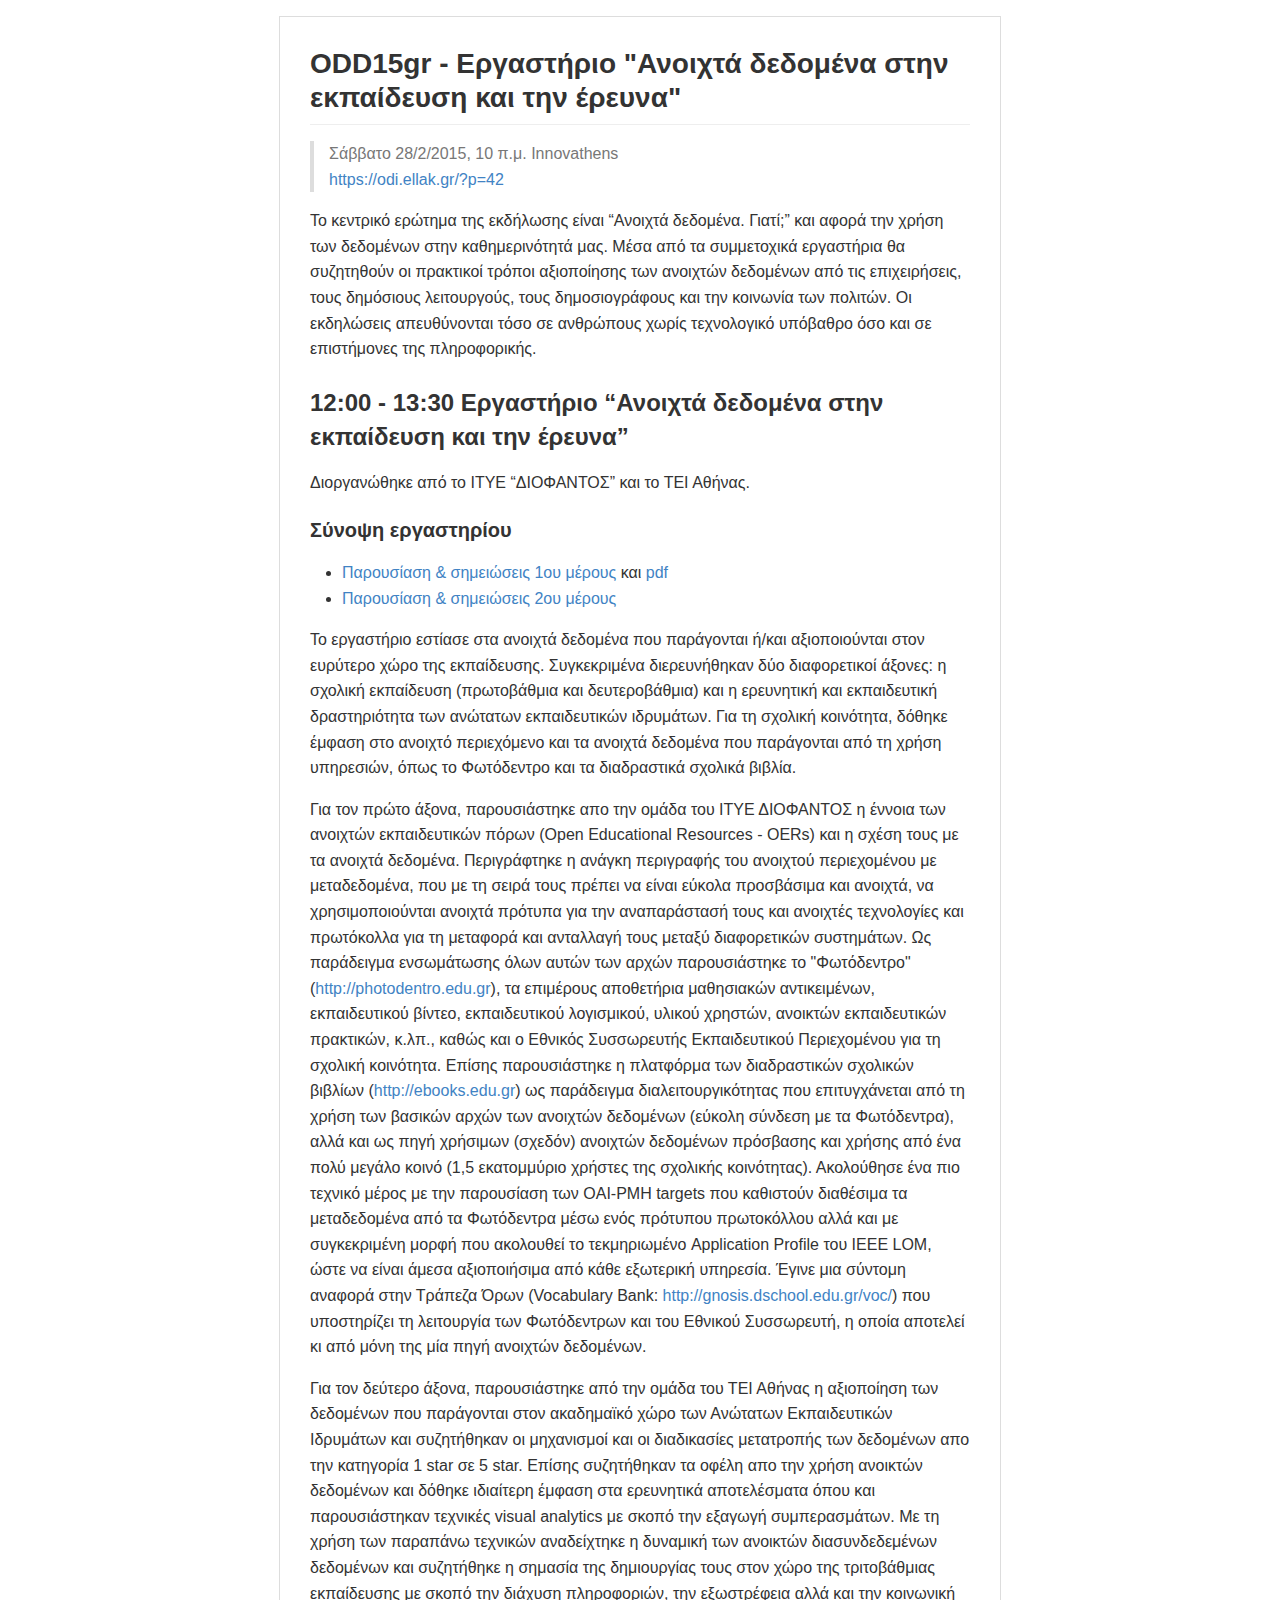
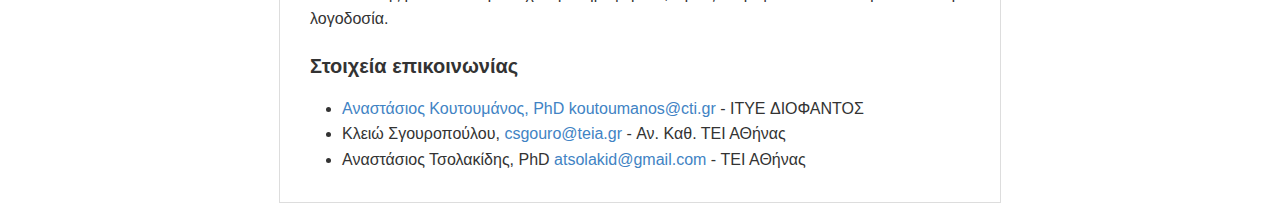
==== commit d258d838: "fixed title" ====
--- a/odd15gr_edu-k12/index.html
+++ b/odd15gr_edu-k12/index.html
@@ -860,14 +860,11 @@
   float: left;
   margin: 0.3em 0 0.25em -1.6em;
   vertical-align: middle;
-}</style><title>README</title></head><body><article class="markdown-body"><h1>
-<a id="user-content-open-data-day-2015-greece---k12-education" class="anchor" href="#open-data-day-2015-greece---k12-education" aria-hidden="true"><span class="octicon octicon-link"></span></a>OPEN DATA DAY 2015 Greece - K12 Education</h1>
-
-<h2>
-<a id="user-content-Ανοικτά-δεδομένα-στην-εκπαίδευση-και-την-έρευνα" class="anchor" href="#%CE%91%CE%BD%CE%BF%CE%B9%CE%BA%CF%84%CE%AC-%CE%B4%CE%B5%CE%B4%CE%BF%CE%BC%CE%AD%CE%BD%CE%B1-%CF%83%CF%84%CE%B7%CE%BD-%CE%B5%CE%BA%CF%80%CE%B1%CE%AF%CE%B4%CE%B5%CF%85%CF%83%CE%B7-%CE%BA%CE%B1%CE%B9-%CF%84%CE%B7%CE%BD-%CE%AD%CF%81%CE%B5%CF%85%CE%BD%CE%B1" aria-hidden="true"><span class="octicon octicon-link"></span></a>Ανοικτά δεδομένα στην εκπαίδευση και την έρευνα</h2>
+}</style><title>#ODD15gr - Ανοιχτά δεδομένα στην εκπαίδευση και την έρευνα</title></head><body><article class="markdown-body"><h2>
+<a id="user-content-open-data-day-2015-greece-education" class="anchor" href="#open-data-day-2015-greece--education" aria-hidden="true"><span class="octicon octicon-link"></span></a>ODD15gr - Εργαστήριο "Ανοιχτά δεδομένα στην εκπαίδευση και την έρευνα"</h2>
 
 <blockquote>
-<p>Σάββατο 28/2/2015, 10 π.μ. Innovathens
+<p>Σάββατο 28/2/2015, 10 π.μ. Innovathens<br>
 <a href="https://odi.ellak.gr/?p=42">https://odi.ellak.gr/?p=42</a> </p>
 </blockquote>
 
@@ -884,9 +881,9 @@
 
 <ul>
 <li>
-<a href="http://tafkey.github.io/odd15gr_edu-k12/ODD15gr_EDU-K12.html">Παρουσίαση &amp; σημειώσεις 1ου μέρους</a> και <a href="/home/tkout/TK4/tkout/dev/odd15gr/odd15gr_edu-k12/ODD15gr_EDU-K12.pdf">pdf</a>
+<a href="./ODD15gr_EDU-K12.html">Παρουσίαση &amp; σημειώσεις 1ου μέρους</a> και <a href="./ODD15gr_EDU-K12.pdf">pdf</a>
 </li>
-<li><a href="/mnt/TK4/tkout/dev/tafkey.github.io/odd15gr_edu-k12/theodi_tei.pdf">Παρουσίαση &amp; σημειώσεις 2ου μέρους</a></li>
+<li><a href="./theodi_tei.pdf">Παρουσίαση &amp; σημειώσεις 2ου μέρους</a></li>
 </ul>
 
 <p>Το εργαστήριο εστίασε στα ανοιχτά δεδομένα που παράγονται ή/και αξιοποιούνται στον ευρύτερο χώρο της εκπαίδευσης. Συγκεκριμένα διερευνήθηκαν δύο διαφορετικοί άξονες: η σχολική εκπαίδευση (πρωτοβάθμια και δευτεροβάθμια) και η ερευνητική και εκπαιδευτική δραστηριότητα των ανώτατων εκπαιδευτικών ιδρυμάτων. Για τη σχολική κοινότητα, δόθηκε έμφαση στο ανοιχτό περιεχόμενο και τα ανοιχτά δεδομένα που παράγονται από τη χρήση υπηρεσιών, όπως το Φωτόδεντρο και τα διαδραστικά σχολικά βιβλία.  </p>
@@ -904,4 +901,4 @@
 <li>Κλειώ Σγουροπούλου, <a href="mailto:csgouro@teia.gr">csgouro@teia.gr</a> - Αν. Καθ. ΤΕΙ ΑΘήνας</li>
 <li>Αναστάσιος Τσολακίδης, PhD <a href="mailto:atsolakid@gmail.com">atsolakid@gmail.com</a> - ΤΕΙ ΑΘήνας</li>
 </ul>
-</article></body></html>+</article></body></html>
